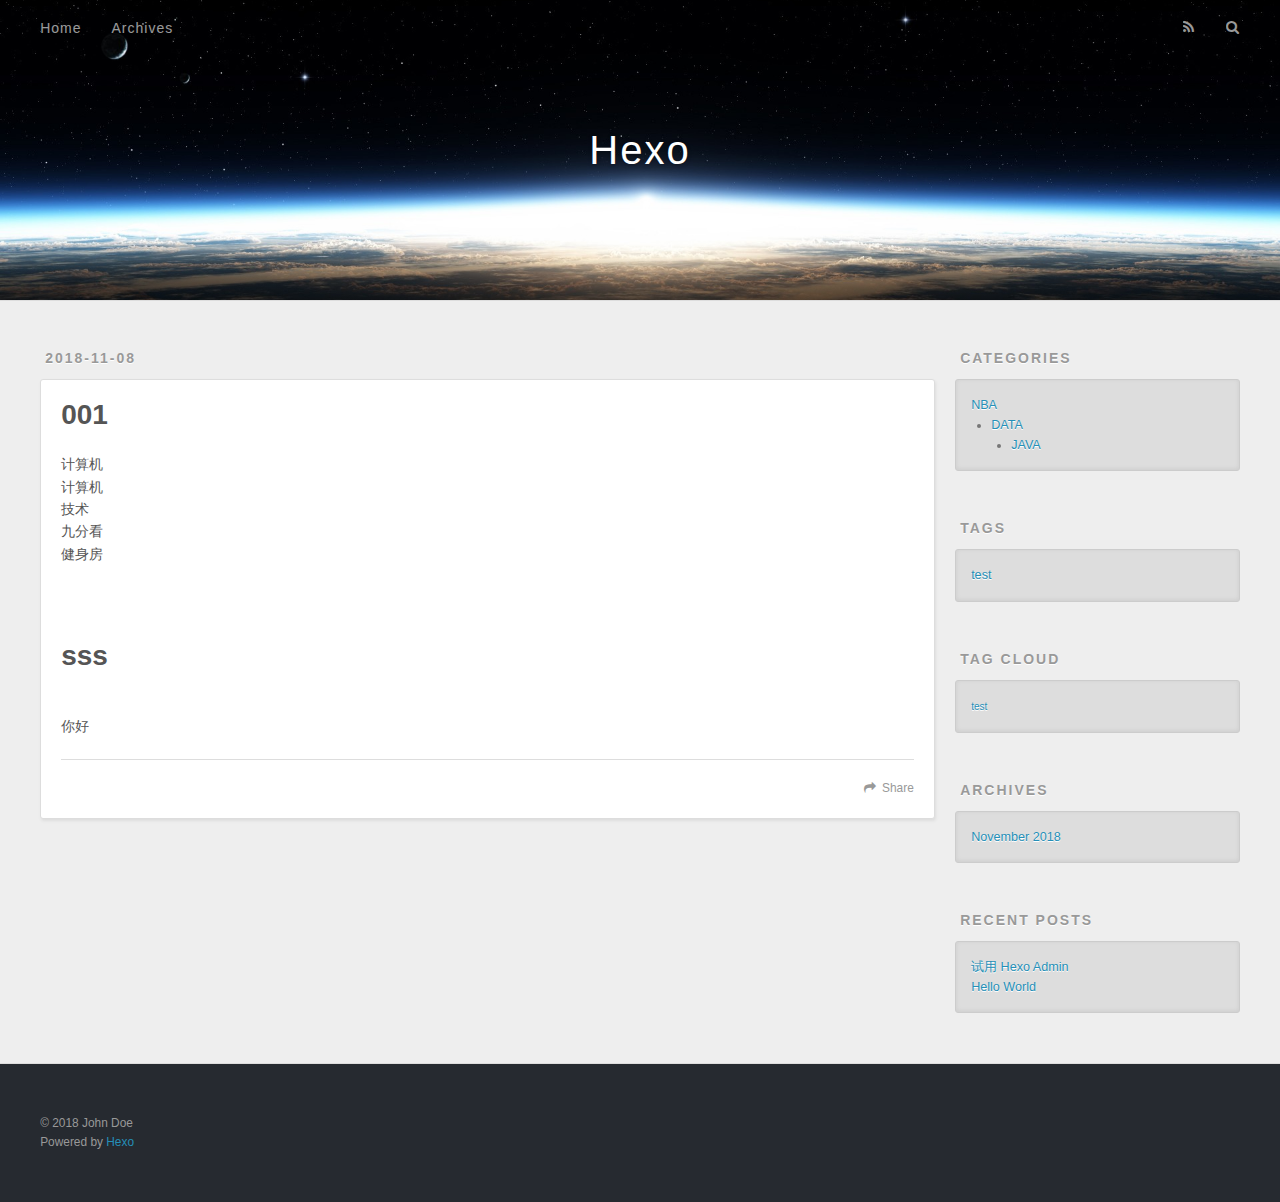
==== 001/index.html @ 460be53c "Site updated: 2018-12-07 16:03:48" ====
<!DOCTYPE html>
<html>
<head><meta name="generator" content="Hexo 3.8.0">
  <meta charset="utf-8">
  

  
  <title>001 | Hexo</title>
  <meta name="viewport" content="width=device-width, initial-scale=1, maximum-scale=1">
  <meta name="description" content="计算机计算机技术九分看健身房  sss     你好">
<meta property="og:type" content="website">
<meta property="og:title" content="001">
<meta property="og:url" content="http://yoursite.com/001/index.html">
<meta property="og:site_name" content="Hexo">
<meta property="og:description" content="计算机计算机技术九分看健身房  sss     你好">
<meta property="og:locale" content="default">
<meta property="og:updated_time" content="2018-11-08T02:24:47.425Z">
<meta name="twitter:card" content="summary">
<meta name="twitter:title" content="001">
<meta name="twitter:description" content="计算机计算机技术九分看健身房  sss     你好">
  
    <link rel="alternate" href="/atom.xml" title="Hexo" type="application/atom+xml">
  
  
    <link rel="icon" href="/favicon.png">
  
  
    <link href="//fonts.googleapis.com/css?family=Source+Code+Pro" rel="stylesheet" type="text/css">
  
  <link rel="stylesheet" href="/css/style.css">
</head>
</html>
<body>
  <div id="container">
    <div id="wrap">
      <header id="header">
  <div id="banner"></div>
  <div id="header-outer" class="outer">
    <div id="header-title" class="inner">
      <h1 id="logo-wrap">
        <a href="/" id="logo">Hexo</a>
      </h1>
      
    </div>
    <div id="header-inner" class="inner">
      <nav id="main-nav">
        <a id="main-nav-toggle" class="nav-icon"></a>
        
          <a class="main-nav-link" href="/">Home</a>
        
          <a class="main-nav-link" href="/archives">Archives</a>
        
      </nav>
      <nav id="sub-nav">
        
          <a id="nav-rss-link" class="nav-icon" href="/atom.xml" title="RSS Feed"></a>
        
        <a id="nav-search-btn" class="nav-icon" title="Search"></a>
      </nav>
      <div id="search-form-wrap">
        <form action="//google.com/search" method="get" accept-charset="UTF-8" class="search-form"><input type="search" name="q" class="search-form-input" placeholder="Search"><button type="submit" class="search-form-submit">&#xF002;</button><input type="hidden" name="sitesearch" value="http://yoursite.com"></form>
      </div>
    </div>
  </div>
</header>
      <div class="outer">
        <section id="main"><article id="page-" class="article article-type-page" itemscope="" itemprop="blogPost">
  <div class="article-meta">
    <a href="/001/index.html" class="article-date">
  <time datetime="2018-11-08T02:23:35.000Z" itemprop="datePublished">2018-11-08</time>
</a>
    
  </div>
  <div class="article-inner">
    
    
      <header class="article-header">
        
  
    <h1 class="article-title" itemprop="name">
      001
    </h1>
  

      </header>
    
    <div class="article-entry" itemprop="articleBody">
      
        <p>计算机<br>计算机<br>技术<br>九分看<br>健身房</p>
<p><br></p>
<h1>sss</h1>


<p><div><br>  你好</div></p>
<div>


</div>
      
    </div>
    <footer class="article-footer">
      <a data-url="http://yoursite.com/001/index.html" data-id="cjpdqbs270000uclh1e9sqh9b" class="article-share-link">Share</a>
      
      
    </footer>
  </div>
  
    
  
</article>

</section>
        
          <aside id="sidebar">
  
    
  <div class="widget-wrap">
    <h3 class="widget-title">Categories</h3>
    <div class="widget">
      <ul class="category-list"><li class="category-list-item"><a class="category-list-link" href="/categories/NBA/">NBA</a><ul class="category-list-child"><li class="category-list-item"><a class="category-list-link" href="/categories/NBA/DATA/">DATA</a><ul class="category-list-child"><li class="category-list-item"><a class="category-list-link" href="/categories/NBA/DATA/JAVA/">JAVA</a></li></ul></li></ul></li></ul>
    </div>
  </div>


  
    
  <div class="widget-wrap">
    <h3 class="widget-title">Tags</h3>
    <div class="widget">
      <ul class="tag-list"><li class="tag-list-item"><a class="tag-list-link" href="/tags/test/">test</a></li></ul>
    </div>
  </div>


  
    
  <div class="widget-wrap">
    <h3 class="widget-title">Tag Cloud</h3>
    <div class="widget tagcloud">
      <a href="/tags/test/" style="font-size: 10px;">test</a>
    </div>
  </div>

  
    
  <div class="widget-wrap">
    <h3 class="widget-title">Archives</h3>
    <div class="widget">
      <ul class="archive-list"><li class="archive-list-item"><a class="archive-list-link" href="/archives/2018/11/">November 2018</a></li></ul>
    </div>
  </div>


  
    
  <div class="widget-wrap">
    <h3 class="widget-title">Recent Posts</h3>
    <div class="widget">
      <ul>
        
          <li>
            <a href="/2018/11/08/Untitled/">试用 Hexo Admin </a>
          </li>
        
          <li>
            <a href="/2018/11/08/hello-world/">Hello World</a>
          </li>
        
      </ul>
    </div>
  </div>

  
</aside>
        
      </div>
      <footer id="footer">
  
  <div class="outer">
    <div id="footer-info" class="inner">
      &copy; 2018 John Doe<br>
      Powered by <a href="http://hexo.io/" target="_blank">Hexo</a>
    </div>
  </div>
</footer>
    </div>
    <nav id="mobile-nav">
  
    <a href="/" class="mobile-nav-link">Home</a>
  
    <a href="/archives" class="mobile-nav-link">Archives</a>
  
</nav>
    

<script src="//ajax.googleapis.com/ajax/libs/jquery/2.0.3/jquery.min.js"></script>


  <link rel="stylesheet" href="/fancybox/jquery.fancybox.css">
  <script src="/fancybox/jquery.fancybox.pack.js"></script>


<script src="/js/script.js"></script>



  </div>
</body>
</html>
---- css/style.css ----
body {
  width: 100%;
}
body:before,
body:after {
  content: "";
  display: table;
}
body:after {
  clear: both;
}
html,
body,
div,
span,
applet,
object,
iframe,
h1,
h2,
h3,
h4,
h5,
h6,
p,
blockquote,
pre,
a,
abbr,
acronym,
address,
big,
cite,
code,
del,
dfn,
em,
img,
ins,
kbd,
q,
s,
samp,
small,
strike,
strong,
sub,
sup,
tt,
var,
dl,
dt,
dd,
ol,
ul,
li,
fieldset,
form,
label,
legend,
table,
caption,
tbody,
tfoot,
thead,
tr,
th,
td {
  margin: 0;
  padding: 0;
  border: 0;
  outline: 0;
  font-weight: inherit;
  font-style: inherit;
  font-family: inherit;
  font-size: 100%;
  vertical-align: baseline;
}
body {
  line-height: 1;
  color: #000;
  background: #fff;
}
ol,
ul {
  list-style: none;
}
table {
  border-collapse: separate;
  border-spacing: 0;
  vertical-align: middle;
}
caption,
th,
td {
  text-align: left;
  font-weight: normal;
  vertical-align: middle;
}
a img {
  border: none;
}
input,
button {
  margin: 0;
  padding: 0;
}
input::-moz-focus-inner,
button::-moz-focus-inner {
  border: 0;
  padding: 0;
}
@font-face {
  font-family: FontAwesome;
  font-style: normal;
  font-weight: normal;
  src: url("fonts/fontawesome-webfont.eot?v=#4.0.3");
  src: url("fonts/fontawesome-webfont.eot?#iefix&v=#4.0.3") format("embedded-opentype"), url("fonts/fontawesome-webfont.woff?v=#4.0.3") format("woff"), url("fonts/fontawesome-webfont.ttf?v=#4.0.3") format("truetype"), url("fonts/fontawesome-webfont.svg#fontawesomeregular?v=#4.0.3") format("svg");
}
html,
body,
#container {
  height: 100%;
}
body {
  background: #eee;
  font: 14px -apple-system, BlinkMacSystemFont, "Segoe UI", "Roboto", "Oxygen", "Ubuntu", "Cantarell", "Fira Sans", "Droid Sans", "Helvetica Neue", sans-serif;
  -webkit-text-size-adjust: 100%;
}
.outer {
  max-width: 1220px;
  margin: 0 auto;
  padding: 0 20px;
}
.outer:before,
.outer:after {
  content: "";
  display: table;
}
.outer:after {
  clear: both;
}
.inner {
  display: inline;
  float: left;
  width: 98.33333333333333%;
  margin: 0 0.833333333333333%;
}
.left,
.alignleft {
  float: left;
}
.right,
.alignright {
  float: right;
}
.clear {
  clear: both;
}
#container {
  position: relative;
}
.mobile-nav-on {
  overflow: hidden;
}
#wrap {
  height: 100%;
  width: 100%;
  position: absolute;
  top: 0;
  left: 0;
  -webkit-transition: 0.2s ease-out;
  -moz-transition: 0.2s ease-out;
  -ms-transition: 0.2s ease-out;
  transition: 0.2s ease-out;
  z-index: 1;
  background: #eee;
}
.mobile-nav-on #wrap {
  left: 280px;
}
@media screen and (min-width: 768px) {
  #main {
    display: inline;
    float: left;
    width: 73.33333333333333%;
    margin: 0 0.833333333333333%;
  }
}
.article-date,
.article-category-link,
.archive-year,
.widget-title {
  text-decoration: none;
  text-transform: uppercase;
  letter-spacing: 2px;
  color: #999;
  margin-bottom: 1em;
  margin-left: 5px;
  line-height: 1em;
  text-shadow: 0 1px #fff;
  font-weight: bold;
}
.article-inner,
.archive-article-inner {
  background: #fff;
  -webkit-box-shadow: 1px 2px 3px #ddd;
  box-shadow: 1px 2px 3px #ddd;
  border: 1px solid #ddd;
  border-radius: 3px;
}
.article-entry h1,
.widget h1 {
  font-size: 2em;
}
.article-entry h2,
.widget h2 {
  font-size: 1.5em;
}
.article-entry h3,
.widget h3 {
  font-size: 1.3em;
}
.article-entry h4,
.widget h4 {
  font-size: 1.2em;
}
.article-entry h5,
.widget h5 {
  font-size: 1em;
}
.article-entry h6,
.widget h6 {
  font-size: 1em;
  color: #999;
}
.article-entry hr,
.widget hr {
  border: 1px dashed #ddd;
}
.article-entry strong,
.widget strong {
  font-weight: bold;
}
.article-entry em,
.widget em,
.article-entry cite,
.widget cite {
  font-style: italic;
}
.article-entry sup,
.widget sup,
.article-entry sub,
.widget sub {
  font-size: 0.75em;
  line-height: 0;
  position: relative;
  vertical-align: baseline;
}
.article-entry sup,
.widget sup {
  top: -0.5em;
}
.article-entry sub,
.widget sub {
  bottom: -0.2em;
}
.article-entry small,
.widget small {
  font-size: 0.85em;
}
.article-entry acronym,
.widget acronym,
.article-entry abbr,
.widget abbr {
  border-bottom: 1px dotted;
}
.article-entry ul,
.widget ul,
.article-entry ol,
.widget ol,
.article-entry dl,
.widget dl {
  margin: 0 20px;
  line-height: 1.6em;
}
.article-entry ul ul,
.widget ul ul,
.article-entry ol ul,
.widget ol ul,
.article-entry ul ol,
.widget ul ol,
.article-entry ol ol,
.widget ol ol {
  margin-top: 0;
  margin-bottom: 0;
}
.article-entry ul,
.widget ul {
  list-style: disc;
}
.article-entry ol,
.widget ol {
  list-style: decimal;
}
.article-entry dt,
.widget dt {
  font-weight: bold;
}
#header {
  height: 300px;
  position: relative;
  border-bottom: 1px solid #ddd;
}
#header:before,
#header:after {
  content: "";
  position: absolute;
  left: 0;
  right: 0;
  height: 40px;
}
#header:before {
  top: 0;
  background: -webkit-linear-gradient(rgba(0,0,0,0.2), transparent);
  background: -moz-linear-gradient(rgba(0,0,0,0.2), transparent);
  background: -ms-linear-gradient(rgba(0,0,0,0.2), transparent);
  background: linear-gradient(rgba(0,0,0,0.2), transparent);
}
#header:after {
  bottom: 0;
  background: -webkit-linear-gradient(transparent, rgba(0,0,0,0.2));
  background: -moz-linear-gradient(transparent, rgba(0,0,0,0.2));
  background: -ms-linear-gradient(transparent, rgba(0,0,0,0.2));
  background: linear-gradient(transparent, rgba(0,0,0,0.2));
}
#header-outer {
  height: 100%;
  position: relative;
}
#header-inner {
  position: relative;
  overflow: hidden;
}
#banner {
  position: absolute;
  top: 0;
  left: 0;
  width: 100%;
  height: 100%;
  background: url("images/banner.jpg") center #000;
  -webkit-background-size: cover;
  -moz-background-size: cover;
  background-size: cover;
  z-index: -1;
}
#header-title {
  text-align: center;
  height: 40px;
  position: absolute;
  top: 50%;
  left: 0;
  margin-top: -20px;
}
#logo,
#subtitle {
  text-decoration: none;
  color: #fff;
  font-weight: 300;
  text-shadow: 0 1px 4px rgba(0,0,0,0.3);
}
#logo {
  font-size: 40px;
  line-height: 40px;
  letter-spacing: 2px;
}
#subtitle {
  font-size: 16px;
  line-height: 16px;
  letter-spacing: 1px;
}
#subtitle-wrap {
  margin-top: 16px;
}
#main-nav {
  float: left;
  margin-left: -15px;
}
.nav-icon,
.main-nav-link {
  float: left;
  color: #fff;
  opacity: 0.6;
  text-decoration: none;
  text-shadow: 0 1px rgba(0,0,0,0.2);
  -webkit-transition: opacity 0.2s;
  -moz-transition: opacity 0.2s;
  -ms-transition: opacity 0.2s;
  transition: opacity 0.2s;
  display: block;
  padding: 20px 15px;
}
.nav-icon:hover,
.main-nav-link:hover {
  opacity: 1;
}
.nav-icon {
  font-family: FontAwesome;
  text-align: center;
  font-size: 14px;
  width: 14px;
  height: 14px;
  padding: 20px 15px;
  position: relative;
  cursor: pointer;
}
.main-nav-link {
  font-weight: 300;
  letter-spacing: 1px;
}
@media screen and (max-width: 479px) {
  .main-nav-link {
    display: none;
  }
}
#main-nav-toggle {
  display: none;
}
#main-nav-toggle:before {
  content: "\f0c9";
}
@media screen and (max-width: 479px) {
  #main-nav-toggle {
    display: block;
  }
}
#sub-nav {
  float: right;
  margin-right: -15px;
}
#nav-rss-link:before {
  content: "\f09e";
}
#nav-search-btn:before {
  content: "\f002";
}
#search-form-wrap {
  position: absolute;
  top: 15px;
  width: 150px;
  height: 30px;
  right: -150px;
  opacity: 0;
  -webkit-transition: 0.2s ease-out;
  -moz-transition: 0.2s ease-out;
  -ms-transition: 0.2s ease-out;
  transition: 0.2s ease-out;
}
#search-form-wrap.on {
  opacity: 1;
  right: 0;
}
@media screen and (max-width: 479px) {
  #search-form-wrap {
    width: 100%;
    right: -100%;
  }
}
.search-form {
  position: absolute;
  top: 0;
  left: 0;
  right: 0;
  background: #fff;
  padding: 5px 15px;
  border-radius: 15px;
  -webkit-box-shadow: 0 0 10px rgba(0,0,0,0.3);
  box-shadow: 0 0 10px rgba(0,0,0,0.3);
}
.search-form-input {
  border: none;
  background: none;
  color: #555;
  width: 100%;
  font: 13px -apple-system, BlinkMacSystemFont, "Segoe UI", "Roboto", "Oxygen", "Ubuntu", "Cantarell", "Fira Sans", "Droid Sans", "Helvetica Neue", sans-serif;
  outline: none;
}
.search-form-input::-webkit-search-results-decoration,
.search-form-input::-webkit-search-cancel-button {
  -webkit-appearance: none;
}
.search-form-submit {
  position: absolute;
  top: 50%;
  right: 10px;
  margin-top: -7px;
  font: 13px FontAwesome;
  border: none;
  background: none;
  color: #bbb;
  cursor: pointer;
}
.search-form-submit:hover,
.search-form-submit:focus {
  color: #777;
}
.article {
  margin: 50px 0;
}
.article-inner {
  overflow: hidden;
}
.article-meta:before,
.article-meta:after {
  content: "";
  display: table;
}
.article-meta:after {
  clear: both;
}
.article-date {
  float: left;
}
.article-category {
  float: left;
  line-height: 1em;
  color: #ccc;
  text-shadow: 0 1px #fff;
  margin-left: 8px;
}
.article-category:before {
  content: "\2022";
}
.article-category-link {
  margin: 0 12px 1em;
}
.article-header {
  padding: 20px 20px 0;
}
.article-title {
  text-decoration: none;
  font-size: 2em;
  font-weight: bold;
  color: #555;
  line-height: 1.1em;
  -webkit-transition: color 0.2s;
  -moz-transition: color 0.2s;
  -ms-transition: color 0.2s;
  transition: color 0.2s;
}
a.article-title:hover {
  color: #258fb8;
}
.article-entry {
  color: #555;
  padding: 0 20px;
}
.article-entry:before,
.article-entry:after {
  content: "";
  display: table;
}
.article-entry:after {
  clear: both;
}
.article-entry p,
.article-entry table {
  line-height: 1.6em;
  margin: 1.6em 0;
}
.article-entry h1,
.article-entry h2,
.article-entry h3,
.article-entry h4,
.article-entry h5,
.article-entry h6 {
  font-weight: bold;
}
.article-entry h1,
.article-entry h2,
.article-entry h3,
.article-entry h4,
.article-entry h5,
.article-entry h6 {
  line-height: 1.1em;
  margin: 1.1em 0;
}
.article-entry a {
  color: #258fb8;
  text-decoration: none;
}
.article-entry a:hover {
  text-decoration: underline;
}
.article-entry ul,
.article-entry ol,
.article-entry dl {
  margin-top: 1.6em;
  margin-bottom: 1.6em;
}
.article-entry img,
.article-entry video {
  max-width: 100%;
  height: auto;
  display: block;
  margin: auto;
}
.article-entry iframe {
  border: none;
}
.article-entry table {
  width: 100%;
  border-collapse: collapse;
  border-spacing: 0;
}
.article-entry th {
  font-weight: bold;
  border-bottom: 3px solid #ddd;
  padding-bottom: 0.5em;
}
.article-entry td {
  border-bottom: 1px solid #ddd;
  padding: 10px 0;
}
.article-entry blockquote {
  font-family: Georgia, "Times New Roman", serif;
  font-size: 1.4em;
  margin: 1.6em 20px;
  text-align: center;
}
.article-entry blockquote footer {
  font-size: 14px;
  margin: 1.6em 0;
  font-family: -apple-system, BlinkMacSystemFont, "Segoe UI", "Roboto", "Oxygen", "Ubuntu", "Cantarell", "Fira Sans", "Droid Sans", "Helvetica Neue", sans-serif;
}
.article-entry blockquote footer cite:before {
  content: "—";
  padding: 0 0.5em;
}
.article-entry .pullquote {
  text-align: left;
  width: 45%;
  margin: 0;
}
.article-entry .pullquote.left {
  margin-left: 0.5em;
  margin-right: 1em;
}
.article-entry .pullquote.right {
  margin-right: 0.5em;
  margin-left: 1em;
}
.article-entry .caption {
  color: #999;
  display: block;
  font-size: 0.9em;
  margin-top: 0.5em;
  position: relative;
  text-align: center;
}
.article-entry .video-container {
  position: relative;
  padding-top: 56.25%;
  height: 0;
  overflow: hidden;
}
.article-entry .video-container iframe,
.article-entry .video-container object,
.article-entry .video-container embed {
  position: absolute;
  top: 0;
  left: 0;
  width: 100%;
  height: 100%;
  margin-top: 0;
}
.article-more-link a {
  display: inline-block;
  line-height: 1em;
  padding: 6px 15px;
  border-radius: 15px;
  background: #eee;
  color: #999;
  text-shadow: 0 1px #fff;
  text-decoration: none;
}
.article-more-link a:hover {
  background: #258fb8;
  color: #fff;
  text-decoration: none;
  text-shadow: 0 1px #1e7293;
}
.article-footer {
  font-size: 0.85em;
  line-height: 1.6em;
  border-top: 1px solid #ddd;
  padding-top: 1.6em;
  margin: 0 20px 20px;
}
.article-footer:before,
.article-footer:after {
  content: "";
  display: table;
}
.article-footer:after {
  clear: both;
}
.article-footer a {
  color: #999;
  text-decoration: none;
}
.article-footer a:hover {
  color: #555;
}
.article-tag-list-item {
  float: left;
  margin-right: 10px;
}
.article-tag-list-link:before {
  content: "#";
}
.article-comment-link {
  float: right;
}
.article-comment-link:before {
  content: "\f075";
  font-family: FontAwesome;
  padding-right: 8px;
}
.article-share-link {
  cursor: pointer;
  float: right;
  margin-left: 20px;
}
.article-share-link:before {
  content: "\f064";
  font-family: FontAwesome;
  padding-right: 6px;
}
#article-nav {
  position: relative;
}
#article-nav:before,
#article-nav:after {
  content: "";
  display: table;
}
#article-nav:after {
  clear: both;
}
@media screen and (min-width: 768px) {
  #article-nav {
    margin: 50px 0;
  }
  #article-nav:before {
    width: 8px;
    height: 8px;
    position: absolute;
    top: 50%;
    left: 50%;
    margin-top: -4px;
    margin-left: -4px;
    content: "";
    border-radius: 50%;
    background: #ddd;
    -webkit-box-shadow: 0 1px 2px #fff;
    box-shadow: 0 1px 2px #fff;
  }
}
.article-nav-link-wrap {
  text-decoration: none;
  text-shadow: 0 1px #fff;
  color: #999;
  -webkit-box-sizing: border-box;
  -moz-box-sizing: border-box;
  box-sizing: border-box;
  margin-top: 50px;
  text-align: center;
  display: block;
}
.article-nav-link-wrap:hover {
  color: #555;
}
@media screen and (min-width: 768px) {
  .article-nav-link-wrap {
    width: 50%;
    margin-top: 0;
  }
}
@media screen and (min-width: 768px) {
  #article-nav-newer {
    float: left;
    text-align: right;
    padding-right: 20px;
  }
}
@media screen and (min-width: 768px) {
  #article-nav-older {
    float: right;
    text-align: left;
    padding-left: 20px;
  }
}
.article-nav-caption {
  text-transform: uppercase;
  letter-spacing: 2px;
  color: #ddd;
  line-height: 1em;
  font-weight: bold;
}
#article-nav-newer .article-nav-caption {
  margin-right: -2px;
}
.article-nav-title {
  font-size: 0.85em;
  line-height: 1.6em;
  margin-top: 0.5em;
}
.article-share-box {
  position: absolute;
  display: none;
  background: #fff;
  -webkit-box-shadow: 1px 2px 10px rgba(0,0,0,0.2);
  box-shadow: 1px 2px 10px rgba(0,0,0,0.2);
  border-radius: 3px;
  margin-left: -145px;
  overflow: hidden;
  z-index: 1;
}
.article-share-box.on {
  display: block;
}
.article-share-input {
  width: 100%;
  background: none;
  -webkit-box-sizing: border-box;
  -moz-box-sizing: border-box;
  box-sizing: border-box;
  font: 14px -apple-system, BlinkMacSystemFont, "Segoe UI", "Roboto", "Oxygen", "Ubuntu", "Cantarell", "Fira Sans", "Droid Sans", "Helvetica Neue", sans-serif;
  padding: 0 15px;
  color: #555;
  outline: none;
  border: 1px solid #ddd;
  border-radius: 3px 3px 0 0;
  height: 36px;
  line-height: 36px;
}
.article-share-links {
  background: #eee;
}
.article-share-links:before,
.article-share-links:after {
  content: "";
  display: table;
}
.article-share-links:after {
  clear: both;
}
.article-share-twitter,
.article-share-facebook,
.article-share-pinterest,
.article-share-google {
  width: 50px;
  height: 36px;
  display: block;
  float: left;
  position: relative;
  color: #999;
  text-shadow: 0 1px #fff;
}
.article-share-twitter:before,
.article-share-facebook:before,
.article-share-pinterest:before,
.article-share-google:before {
  font-size: 20px;
  font-family: FontAwesome;
  width: 20px;
  height: 20px;
  position: absolute;
  top: 50%;
  left: 50%;
  margin-top: -10px;
  margin-left: -10px;
  text-align: center;
}
.article-share-twitter:hover,
.article-share-facebook:hover,
.article-share-pinterest:hover,
.article-share-google:hover {
  color: #fff;
}
.article-share-twitter:before {
  content: "\f099";
}
.article-share-twitter:hover {
  background: #00aced;
  text-shadow: 0 1px #008abe;
}
.article-share-facebook:before {
  content: "\f09a";
}
.article-share-facebook:hover {
  background: #3b5998;
  text-shadow: 0 1px #2f477a;
}
.article-share-pinterest:before {
  content: "\f0d2";
}
.article-share-pinterest:hover {
  background: #cb2027;
  text-shadow: 0 1px #a21a1f;
}
.article-share-google:before {
  content: "\f0d5";
}
.article-share-google:hover {
  background: #dd4b39;
  text-shadow: 0 1px #be3221;
}
.article-gallery {
  background: #000;
  position: relative;
}
.article-gallery-photos {
  position: relative;
  overflow: hidden;
}
.article-gallery-img {
  display: none;
  max-width: 100%;
}
.article-gallery-img:first-child {
  display: block;
}
.article-gallery-img.loaded {
  position: absolute;
  display: block;
}
.article-gallery-img img {
  display: block;
  max-width: 100%;
  margin: 0 auto;
}
#comments {
  background: #fff;
  -webkit-box-shadow: 1px 2px 3px #ddd;
  box-shadow: 1px 2px 3px #ddd;
  padding: 20px;
  border: 1px solid #ddd;
  border-radius: 3px;
  margin: 50px 0;
}
#comments a {
  color: #258fb8;
}
.archives-wrap {
  margin: 50px 0;
}
.archives:before,
.archives:after {
  content: "";
  display: table;
}
.archives:after {
  clear: both;
}
.archive-year-wrap {
  margin-bottom: 1em;
}
.archives {
  -webkit-column-gap: 10px;
  -moz-column-gap: 10px;
  column-gap: 10px;
}
@media screen and (min-width: 480px) and (max-width: 767px) {
  .archives {
    -webkit-column-count: 2;
    -moz-column-count: 2;
    column-count: 2;
  }
}
@media screen and (min-width: 768px) {
  .archives {
    -webkit-column-count: 3;
    -moz-column-count: 3;
    column-count: 3;
  }
}
.archive-article {
  -webkit-column-break-inside: avoid;
  page-break-inside: avoid;
  overflow: hidden;
  break-inside: avoid-column;
}
.archive-article-inner {
  padding: 10px;
  margin-bottom: 15px;
}
.archive-article-title {
  text-decoration: none;
  font-weight: bold;
  color: #555;
  -webkit-transition: color 0.2s;
  -moz-transition: color 0.2s;
  -ms-transition: color 0.2s;
  transition: color 0.2s;
  line-height: 1.6em;
}
.archive-article-title:hover {
  color: #258fb8;
}
.archive-article-footer {
  margin-top: 1em;
}
.archive-article-date {
  color: #999;
  text-decoration: none;
  font-size: 0.85em;
  line-height: 1em;
  margin-bottom: 0.5em;
  display: block;
}
#page-nav {
  margin: 50px auto;
  background: #fff;
  -webkit-box-shadow: 1px 2px 3px #ddd;
  box-shadow: 1px 2px 3px #ddd;
  border: 1px solid #ddd;
  border-radius: 3px;
  text-align: center;
  color: #999;
  overflow: hidden;
}
#page-nav:before,
#page-nav:after {
  content: "";
  display: table;
}
#page-nav:after {
  clear: both;
}
#page-nav a,
#page-nav span {
  padding: 10px 20px;
  line-height: 1;
  height: 2ex;
}
#page-nav a {
  color: #999;
  text-decoration: none;
}
#page-nav a:hover {
  background: #999;
  color: #fff;
}
#page-nav .prev {
  float: left;
}
#page-nav .next {
  float: right;
}
#page-nav .page-number {
  display: inline-block;
}
@media screen and (max-width: 479px) {
  #page-nav .page-number {
    display: none;
  }
}
#page-nav .current {
  color: #555;
  font-weight: bold;
}
#page-nav .space {
  color: #ddd;
}
#footer {
  background: #262a30;
  padding: 50px 0;
  border-top: 1px solid #ddd;
  color: #999;
}
#footer a {
  color: #258fb8;
  text-decoration: none;
}
#footer a:hover {
  text-decoration: underline;
}
#footer-info {
  line-height: 1.6em;
  font-size: 0.85em;
}
.article-entry pre,
.article-entry .highlight {
  background: #2d2d2d;
  margin: 0 -20px;
  padding: 15px 20px;
  border-style: solid;
  border-color: #ddd;
  border-width: 1px 0;
  overflow: auto;
  color: #ccc;
  line-height: 22.400000000000002px;
}
.article-entry .highlight .gutter pre,
.article-entry .gist .gist-file .gist-data .line-numbers {
  color: #666;
  font-size: 0.85em;
}
.article-entry pre,
.article-entry code {
  font-family: "Source Code Pro", Consolas, Monaco, Menlo, Consolas, monospace;
}
.article-entry code {
  background: #eee;
  text-shadow: 0 1px #fff;
  padding: 0 0.3em;
}
.article-entry pre code {
  background: none;
  text-shadow: none;
  padding: 0;
}
.article-entry .highlight pre {
  border: none;
  margin: 0;
  padding: 0;
}
.article-entry .highlight table {
  margin: 0;
  width: auto;
}
.article-entry .highlight td {
  border: none;
  padding: 0;
}
.article-entry .highlight figcaption {
  font-size: 0.85em;
  color: #999;
  line-height: 1em;
  margin-bottom: 1em;
}
.article-entry .highlight figcaption:before,
.article-entry .highlight figcaption:after {
  content: "";
  display: table;
}
.article-entry .highlight figcaption:after {
  clear: both;
}
.article-entry .highlight figcaption a {
  float: right;
}
.article-entry .highlight .gutter pre {
  text-align: right;
  padding-right: 20px;
}
.article-entry .highlight .line {
  height: 22.400000000000002px;
}
.article-entry .highlight .line.marked {
  background: #515151;
}
.article-entry .gist {
  margin: 0 -20px;
  border-style: solid;
  border-color: #ddd;
  border-width: 1px 0;
  background: #2d2d2d;
  padding: 15px 20px 15px 0;
}
.article-entry .gist .gist-file {
  border: none;
  font-family: "Source Code Pro", Consolas, Monaco, Menlo, Consolas, monospace;
  margin: 0;
}
.article-entry .gist .gist-file .gist-data {
  background: none;
  border: none;
}
.article-entry .gist .gist-file .gist-data .line-numbers {
  background: none;
  border: none;
  padding: 0 20px 0 0;
}
.article-entry .gist .gist-file .gist-data .line-data {
  padding: 0 !important;
}
.article-entry .gist .gist-file .highlight {
  margin: 0;
  padding: 0;
  border: none;
}
.article-entry .gist .gist-file .gist-meta {
  background: #2d2d2d;
  color: #999;
  font: 0.85em -apple-system, BlinkMacSystemFont, "Segoe UI", "Roboto", "Oxygen", "Ubuntu", "Cantarell", "Fira Sans", "Droid Sans", "Helvetica Neue", sans-serif;
  text-shadow: 0 0;
  padding: 0;
  margin-top: 1em;
  margin-left: 20px;
}
.article-entry .gist .gist-file .gist-meta a {
  color: #258fb8;
  font-weight: normal;
}
.article-entry .gist .gist-file .gist-meta a:hover {
  text-decoration: underline;
}
pre .comment,
pre .title {
  color: #999;
}
pre .variable,
pre .attribute,
pre .tag,
pre .regexp,
pre .ruby .constant,
pre .xml .tag .title,
pre .xml .pi,
pre .xml .doctype,
pre .html .doctype,
pre .css .id,
pre .css .class,
pre .css .pseudo {
  color: #f2777a;
}
pre .number,
pre .preprocessor,
pre .built_in,
pre .literal,
pre .params,
pre .constant {
  color: #f99157;
}
pre .class,
pre .ruby .class .title,
pre .css .rules .attribute {
  color: #9c9;
}
pre .string,
pre .value,
pre .inheritance,
pre .header,
pre .ruby .symbol,
pre .xml .cdata {
  color: #9c9;
}
pre .css .hexcolor {
  color: #6cc;
}
pre .function,
pre .python .decorator,
pre .python .title,
pre .ruby .function .title,
pre .ruby .title .keyword,
pre .perl .sub,
pre .javascript .title,
pre .coffeescript .title {
  color: #69c;
}
pre .keyword,
pre .javascript .function {
  color: #c9c;
}
@media screen and (max-width: 479px) {
  #mobile-nav {
    position: absolute;
    top: 0;
    left: 0;
    width: 280px;
    height: 100%;
    background: #191919;
    border-right: 1px solid #fff;
  }
}
@media screen and (max-width: 479px) {
  .mobile-nav-link {
    display: block;
    color: #999;
    text-decoration: none;
    padding: 15px 20px;
    font-weight: bold;
  }
  .mobile-nav-link:hover {
    color: #fff;
  }
}
@media screen and (min-width: 768px) {
  #sidebar {
    display: inline;
    float: left;
    width: 23.333333333333332%;
    margin: 0 0.833333333333333%;
  }
}
.widget-wrap {
  margin: 50px 0;
}
.widget {
  color: #777;
  text-shadow: 0 1px #fff;
  background: #ddd;
  -webkit-box-shadow: 0 -1px 4px #ccc inset;
  box-shadow: 0 -1px 4px #ccc inset;
  border: 1px solid #ccc;
  padding: 15px;
  border-radius: 3px;
}
.widget a {
  color: #258fb8;
  text-decoration: none;
}
.widget a:hover {
  text-decoration: underline;
}
.widget ul ul,
.widget ol ul,
.widget dl ul,
.widget ul ol,
.widget ol ol,
.widget dl ol,
.widget ul dl,
.widget ol dl,
.widget dl dl {
  margin-left: 15px;
  list-style: disc;
}
.widget {
  line-height: 1.6em;
  word-wrap: break-word;
  font-size: 0.9em;
}
.widget ul,
.widget ol {
  list-style: none;
  margin: 0;
}
.widget ul ul,
.widget ol ul,
.widget ul ol,
.widget ol ol {
  margin: 0 20px;
}
.widget ul ul,
.widget ol ul {
  list-style: disc;
}
.widget ul ol,
.widget ol ol {
  list-style: decimal;
}
.category-list-count,
.tag-list-count,
.archive-list-count {
  padding-left: 5px;
  color: #999;
  font-size: 0.85em;
}
.category-list-count:before,
.tag-list-count:before,
.archive-list-count:before {
  content: "(";
}
.category-list-count:after,
.tag-list-count:after,
.archive-list-count:after {
  content: ")";
}
.tagcloud a {
  margin-right: 5px;
  display: inline-block;
}
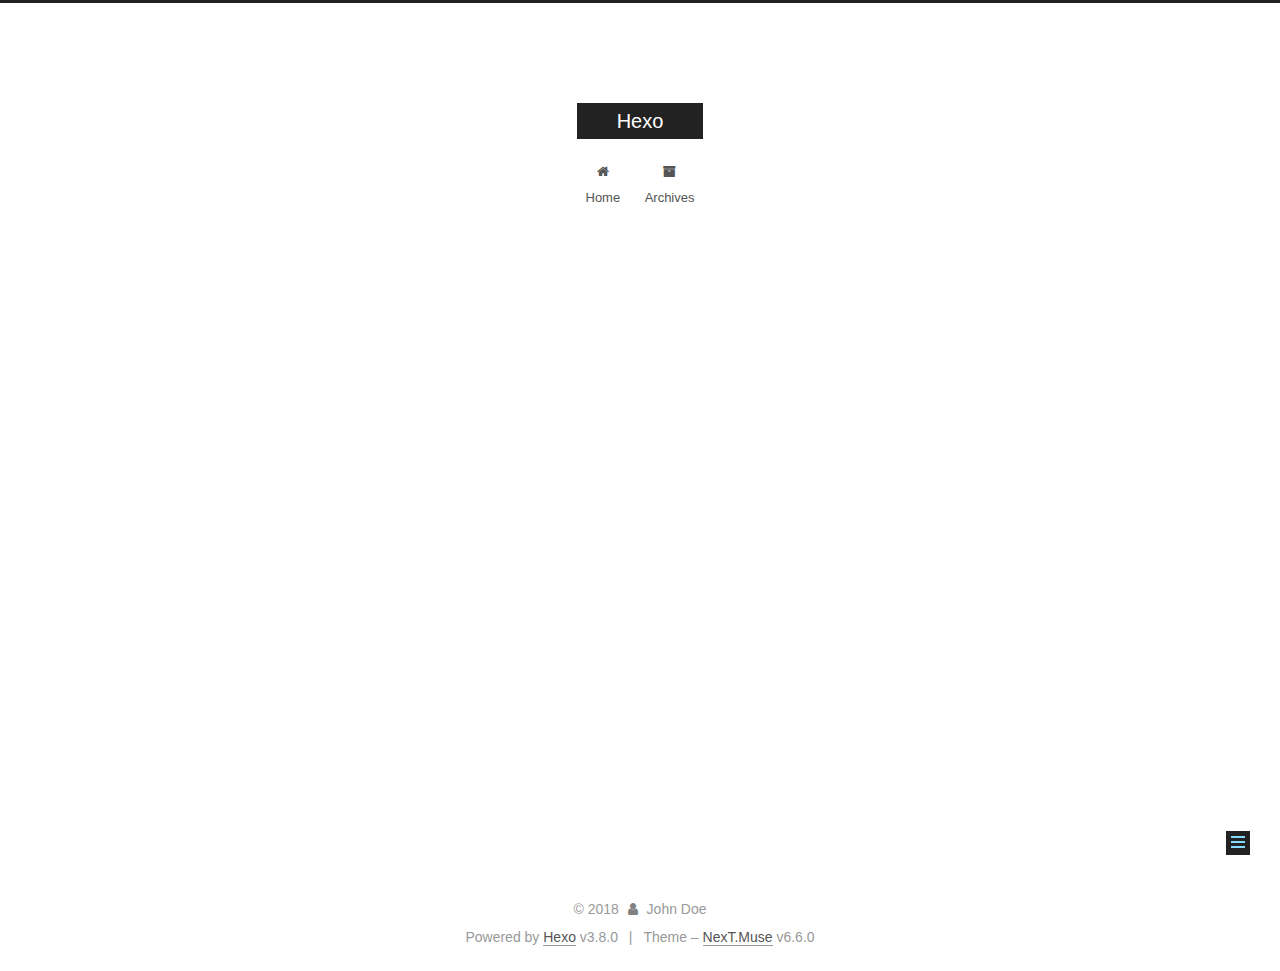
==== commit f20bb9fc: "Site updated: 2018-12-10 08:49:13" ====
--- a/001/index.html
+++ b/001/index.html
@@ -1,12 +1,113 @@
 <!DOCTYPE html>
-<html>
+
+
+
+
+
+
+
+
+
+
+
+
+  
+
+
+<html class="theme-next muse use-motion" lang="">
 <head><meta name="generator" content="Hexo 3.8.0">
-  <meta charset="utf-8">
-  
-
-  
-  <title>001 | Hexo</title>
-  <meta name="viewport" content="width=device-width, initial-scale=1, maximum-scale=1">
+  <meta charset="UTF-8">
+<meta http-equiv="X-UA-Compatible" content="IE=edge">
+<meta name="viewport" content="width=device-width, initial-scale=1, maximum-scale=2">
+<meta name="theme-color" content="#222">
+
+
+
+
+
+
+
+
+
+
+
+
+<meta http-equiv="Cache-Control" content="no-transform">
+<meta http-equiv="Cache-Control" content="no-siteapp">
+
+
+
+
+
+
+
+
+
+
+
+
+
+
+
+
+
+
+
+
+
+
+<link href="/lib/font-awesome/css/font-awesome.min.css?v=4.6.2" rel="stylesheet" type="text/css">
+
+<link href="/css/main.css?v=6.6.0" rel="stylesheet" type="text/css">
+
+
+  <link rel="apple-touch-icon" sizes="180x180" href="/images/apple-touch-icon-next.png?v=6.6.0">
+
+
+  <link rel="icon" type="image/png" sizes="32x32" href="/images/favicon-32x32-next.png?v=6.6.0">
+
+
+  <link rel="icon" type="image/png" sizes="16x16" href="/images/favicon-16x16-next.png?v=6.6.0">
+
+
+  <link rel="mask-icon" href="/images/logo.svg?v=6.6.0" color="#222">
+
+
+
+
+
+
+
+
+
+<script type="text/javascript" id="hexo.configurations">
+  var NexT = window.NexT || {};
+  var CONFIG = {
+    root: '/',
+    scheme: 'Muse',
+    version: '6.6.0',
+    sidebar: {"position":"left","display":"post","offset":12,"b2t":false,"scrollpercent":false,"onmobile":false},
+    fancybox: false,
+    fastclick: false,
+    lazyload: false,
+    tabs: true,
+    motion: {"enable":true,"async":false,"transition":{"post_block":"fadeIn","post_header":"slideDownIn","post_body":"slideDownIn","coll_header":"slideLeftIn","sidebar":"slideUpIn"}},
+    algolia: {
+      applicationID: '',
+      apiKey: '',
+      indexName: '',
+      hits: {"per_page":10},
+      labels: {"input_placeholder":"Search for Posts","hits_empty":"We didn't find any results for the search: ${query}","hits_stats":"${hits} results found in ${time} ms"}
+    }
+  };
+</script>
+
+
+  
+
+
+
+
   <meta name="description" content="计算机计算机技术九分看健身房  sss     你好">
 <meta property="og:type" content="website">
 <meta property="og:title" content="001">
@@ -18,192 +119,546 @@
 <meta name="twitter:card" content="summary">
 <meta name="twitter:title" content="001">
 <meta name="twitter:description" content="计算机计算机技术九分看健身房  sss     你好">
-  
-    <link rel="alternate" href="/atom.xml" title="Hexo" type="application/atom+xml">
-  
-  
-    <link rel="icon" href="/favicon.png">
-  
-  
-    <link href="//fonts.googleapis.com/css?family=Source+Code+Pro" rel="stylesheet" type="text/css">
-  
-  <link rel="stylesheet" href="/css/style.css">
+
+
+
+
+
+
+  <link rel="canonical" href="http://yoursite.com/001/">
+
+
+
+<script type="text/javascript" id="page.configurations">
+  CONFIG.page = {
+    sidebar: "",
+  };
+</script>
+
+  <title>001 | Hexo</title>
+  
+
+
+
+
+
+
+
+
+
+
+
+  <noscript>
+  <style type="text/css">
+    .use-motion .motion-element,
+    .use-motion .brand,
+    .use-motion .menu-item,
+    .sidebar-inner,
+    .use-motion .post-block,
+    .use-motion .pagination,
+    .use-motion .comments,
+    .use-motion .post-header,
+    .use-motion .post-body,
+    .use-motion .collection-title { opacity: initial; }
+
+    .use-motion .logo,
+    .use-motion .site-title,
+    .use-motion .site-subtitle {
+      opacity: initial;
+      top: initial;
+    }
+
+    .use-motion {
+      .logo-line-before i { left: initial; }
+      .logo-line-after i { right: initial; }
+    }
+  </style>
+</noscript>
+
 </head>
-</html>
-<body>
-  <div id="container">
-    <div id="wrap">
-      <header id="header">
-  <div id="banner"></div>
-  <div id="header-outer" class="outer">
-    <div id="header-title" class="inner">
-      <h1 id="logo-wrap">
-        <a href="/" id="logo">Hexo</a>
-      </h1>
-      
+
+<body itemscope="" itemtype="http://schema.org/WebPage" lang="default">
+
+  
+  
+    
+  
+
+  <div class="container sidebar-position-left page-post-detail">
+    <div class="headband"></div>
+
+    <header id="header" class="header" itemscope="" itemtype="http://schema.org/WPHeader">
+      <div class="header-inner"><div class="site-brand-wrapper">
+  <div class="site-meta ">
+    
+
+    <div class="custom-logo-site-title">
+      <a href="/" class="brand" rel="start">
+        <span class="logo-line-before"><i></i></span>
+        <span class="site-title">Hexo</span>
+        <span class="logo-line-after"><i></i></span>
+      </a>
     </div>
-    <div id="header-inner" class="inner">
-      <nav id="main-nav">
-        <a id="main-nav-toggle" class="nav-icon"></a>
-        
-          <a class="main-nav-link" href="/">Home</a>
-        
-          <a class="main-nav-link" href="/archives">Archives</a>
-        
-      </nav>
-      <nav id="sub-nav">
-        
-          <a id="nav-rss-link" class="nav-icon" href="/atom.xml" title="RSS Feed"></a>
-        
-        <a id="nav-search-btn" class="nav-icon" title="Search"></a>
-      </nav>
-      <div id="search-form-wrap">
-        <form action="//google.com/search" method="get" accept-charset="UTF-8" class="search-form"><input type="search" name="q" class="search-form-input" placeholder="Search"><button type="submit" class="search-form-submit">&#xF002;</button><input type="hidden" name="sitesearch" value="http://yoursite.com"></form>
+    
+  </div>
+
+  <div class="site-nav-toggle">
+    <button aria-label="Toggle navigation bar">
+      <span class="btn-bar"></span>
+      <span class="btn-bar"></span>
+      <span class="btn-bar"></span>
+    </button>
+  </div>
+</div>
+
+
+
+<nav class="site-nav">
+  
+    <ul id="menu" class="menu">
+      
+        
+        
+        
+          
+          <li class="menu-item menu-item-home">
+
+    
+    
+    
+      
+    
+
+    
+
+    <a href="/" rel="section"><i class="menu-item-icon fa fa-fw fa-home"></i> <br>Home</a>
+
+  </li>
+        
+        
+        
+          
+          <li class="menu-item menu-item-archives">
+
+    
+    
+    
+      
+    
+
+    
+
+    <a href="/archives/" rel="section"><i class="menu-item-icon fa fa-fw fa-archive"></i> <br>Archives</a>
+
+  </li>
+
+      
+      
+    </ul>
+  
+
+  
+    
+
+    
+    
+      
+      
+    
+      
+      
+    
+    
+
+  
+
+
+  
+
+  
+</nav>
+
+
+
+  
+
+
+
+</div>
+    </header>
+
+    
+
+
+    <main id="main" class="main">
+      <div class="main-inner">
+        <div class="content-wrap">
+          
+          <div id="content" class="content">
+            
+
+  <div id="posts" class="posts-expand">
+    
+    
+    
+    <div class="post-block page">
+      <header class="post-header">
+
+<h1 class="post-title" itemprop="name headline">001</h1>
+
+<div class="post-meta">
+  
+  
+
+
+
+</div>
+
+</header>
+
+      
+      
+      
+      <div class="post-body">
+        
+        
+          <p>计算机<br>计算机<br>技术<br>九分看<br>健身房</p>
+<p><br></p>
+<h1>sss</h1>
+
+
+<p><div><br>  你好</div></p>
+<div>
+
+
+</div>
+        
       </div>
+      
+      
+      
+    </div>
+    
+
+
+
+    
+    
+    
+  </div>
+
+
+          </div>
+          
+
+  
+
+
+
+        </div>
+        
+          
+  
+  <div class="sidebar-toggle">
+    <div class="sidebar-toggle-line-wrap">
+      <span class="sidebar-toggle-line sidebar-toggle-line-first"></span>
+      <span class="sidebar-toggle-line sidebar-toggle-line-middle"></span>
+      <span class="sidebar-toggle-line sidebar-toggle-line-last"></span>
     </div>
   </div>
-</header>
-      <div class="outer">
-        <section id="main"><article id="page-" class="article article-type-page" itemscope="" itemprop="blogPost">
-  <div class="article-meta">
-    <a href="/001/index.html" class="article-date">
-  <time datetime="2018-11-08T02:23:35.000Z" itemprop="datePublished">2018-11-08</time>
-</a>
+
+  <aside id="sidebar" class="sidebar">
+    
+    <div class="sidebar-inner">
+
+      
+
+      
+        <ul class="sidebar-nav motion-element">
+          <li class="sidebar-nav-toc sidebar-nav-active" data-target="post-toc-wrap">
+            Table of Contents
+          </li>
+          <li class="sidebar-nav-overview" data-target="site-overview-wrap">
+            Overview
+          </li>
+        </ul>
+      
+
+      <section class="site-overview-wrap sidebar-panel">
+        <div class="site-overview">
+          <div class="site-author motion-element" itemprop="author" itemscope="" itemtype="http://schema.org/Person">
+            
+              <p class="site-author-name" itemprop="name">John Doe</p>
+              <p class="site-description motion-element" itemprop="description"></p>
+          </div>
+
+          
+            <nav class="site-state motion-element">
+              
+                <div class="site-state-item site-state-posts">
+                
+                  <a href="/archives/">
+                
+                    <span class="site-state-item-count">2</span>
+                    <span class="site-state-item-name">posts</span>
+                  </a>
+                </div>
+              
+
+              
+                
+                
+                <div class="site-state-item site-state-categories">
+                  
+                    
+                    
+                      
+                    
+                      
+                    
+                      
+                    
+                    <span class="site-state-item-count">3</span>
+                    <span class="site-state-item-name">categories</span>
+                  
+                </div>
+              
+
+              
+                
+                
+                <div class="site-state-item site-state-tags">
+                  
+                    
+                    
+                      
+                    
+                    <span class="site-state-item-count">1</span>
+                    <span class="site-state-item-name">tags</span>
+                  
+                </div>
+              
+            </nav>
+          
+
+          
+
+          
+
+          
+
+          
+          
+
+          
+            
+          
+          
+
+        </div>
+      </section>
+
+      
+      <!--noindex-->
+        <section class="post-toc-wrap motion-element sidebar-panel sidebar-panel-active">
+          <div class="post-toc">
+
+            
+              
+            
+
+            
+              <div class="post-toc-content"><ol class="nav"><li class="nav-item nav-level-1"><a class="nav-link" href="#undefined"><span class="nav-number">1.</span> <span class="nav-text">sss</span></a></li></ol></div>
+            
+
+          </div>
+        </section>
+      <!--/noindex-->
+      
+
+      
+
+    </div>
+  </aside>
+
+
+        
+      </div>
+    </main>
+
+    <footer id="footer" class="footer">
+      <div class="footer-inner">
+        <div class="copyright">&copy; <span itemprop="copyrightYear">2018</span>
+  <span class="with-love" id="animate">
+    <i class="fa fa-user"></i>
+  </span>
+  <span class="author" itemprop="copyrightHolder">John Doe</span>
+
+  
+
+  
+</div>
+
+
+  <div class="powered-by">Powered by <a href="https://hexo.io" class="theme-link" rel="noopener" target="_blank">Hexo</a> v3.8.0</div>
+
+
+
+  <span class="post-meta-divider">|</span>
+
+
+
+  <div class="theme-info">Theme – <a href="https://theme-next.org" class="theme-link" rel="noopener" target="_blank">NexT.Muse</a> v6.6.0</div>
+
+
+
+
+        
+
+
+
+
+
+
+
+
+        
+      </div>
+    </footer>
+
+    
+      <div class="back-to-top">
+        <i class="fa fa-arrow-up"></i>
+        
+      </div>
+    
+
+    
+	
+    
+
     
   </div>
-  <div class="article-inner">
-    
-    
-      <header class="article-header">
-        
-  
-    <h1 class="article-title" itemprop="name">
-      001
-    </h1>
-  
-
-      </header>
-    
-    <div class="article-entry" itemprop="articleBody">
-      
-        <p>计算机<br>计算机<br>技术<br>九分看<br>健身房</p>
-<p><br></p>
-<h1>sss</h1>
-
-
-<p><div><br>  你好</div></p>
-<div>
-
-
-</div>
-      
-    </div>
-    <footer class="article-footer">
-      <a data-url="http://yoursite.com/001/index.html" data-id="cjpdqbs270000uclh1e9sqh9b" class="article-share-link">Share</a>
-      
-      
-    </footer>
-  </div>
-  
-    
-  
-</article>
-
-</section>
-        
-          <aside id="sidebar">
-  
-    
-  <div class="widget-wrap">
-    <h3 class="widget-title">Categories</h3>
-    <div class="widget">
-      <ul class="category-list"><li class="category-list-item"><a class="category-list-link" href="/categories/NBA/">NBA</a><ul class="category-list-child"><li class="category-list-item"><a class="category-list-link" href="/categories/NBA/DATA/">DATA</a><ul class="category-list-child"><li class="category-list-item"><a class="category-list-link" href="/categories/NBA/DATA/JAVA/">JAVA</a></li></ul></li></ul></li></ul>
-    </div>
-  </div>
-
-
-  
-    
-  <div class="widget-wrap">
-    <h3 class="widget-title">Tags</h3>
-    <div class="widget">
-      <ul class="tag-list"><li class="tag-list-item"><a class="tag-list-link" href="/tags/test/">test</a></li></ul>
-    </div>
-  </div>
-
-
-  
-    
-  <div class="widget-wrap">
-    <h3 class="widget-title">Tag Cloud</h3>
-    <div class="widget tagcloud">
-      <a href="/tags/test/" style="font-size: 10px;">test</a>
-    </div>
-  </div>
-
-  
-    
-  <div class="widget-wrap">
-    <h3 class="widget-title">Archives</h3>
-    <div class="widget">
-      <ul class="archive-list"><li class="archive-list-item"><a class="archive-list-link" href="/archives/2018/11/">November 2018</a></li></ul>
-    </div>
-  </div>
-
-
-  
-    
-  <div class="widget-wrap">
-    <h3 class="widget-title">Recent Posts</h3>
-    <div class="widget">
-      <ul>
-        
-          <li>
-            <a href="/2018/11/08/Untitled/">试用 Hexo Admin </a>
-          </li>
-        
-          <li>
-            <a href="/2018/11/08/hello-world/">Hello World</a>
-          </li>
-        
-      </ul>
-    </div>
-  </div>
-
-  
-</aside>
-        
-      </div>
-      <footer id="footer">
-  
-  <div class="outer">
-    <div id="footer-info" class="inner">
-      &copy; 2018 John Doe<br>
-      Powered by <a href="http://hexo.io/" target="_blank">Hexo</a>
-    </div>
-  </div>
-</footer>
-    </div>
-    <nav id="mobile-nav">
-  
-    <a href="/" class="mobile-nav-link">Home</a>
-  
-    <a href="/archives" class="mobile-nav-link">Archives</a>
-  
-</nav>
-    
-
-<script src="//ajax.googleapis.com/ajax/libs/jquery/2.0.3/jquery.min.js"></script>
-
-
-  <link rel="stylesheet" href="/fancybox/jquery.fancybox.css">
-  <script src="/fancybox/jquery.fancybox.pack.js"></script>
-
-
-<script src="/js/script.js"></script>
-
-
-
-  </div>
+
+  
+
+<script type="text/javascript">
+  if (Object.prototype.toString.call(window.Promise) !== '[object Function]') {
+    window.Promise = null;
+  }
+</script>
+
+
+
+
+
+
+
+
+
+
+
+
+
+
+
+
+
+
+
+
+
+
+
+
+
+
+  
+  
+    <script type="text/javascript" src="/lib/jquery/index.js?v=2.1.3"></script>
+  
+
+  
+  
+    <script type="text/javascript" src="/lib/velocity/velocity.min.js?v=1.2.1"></script>
+  
+
+  
+  
+    <script type="text/javascript" src="/lib/velocity/velocity.ui.min.js?v=1.2.1"></script>
+  
+
+
+  
+
+
+  <script type="text/javascript" src="/js/src/utils.js?v=6.6.0"></script>
+
+  <script type="text/javascript" src="/js/src/motion.js?v=6.6.0"></script>
+
+
+
+  
+  
+
+  
+  <script type="text/javascript" src="/js/src/scrollspy.js?v=6.6.0"></script>
+<script type="text/javascript" src="/js/src/post-details.js?v=6.6.0"></script>
+
+
+
+  
+
+
+  <script type="text/javascript" src="/js/src/bootstrap.js?v=6.6.0"></script>
+
+
+
+  
+
+
+
+  
+
+
+
+
+
+
+
+
+
+
+  
+
+
+
+
+
+  
+
+  
+
+  
+
+  
+
+  
+
+  
+  
+
+  
+
+  
+
+  
+
+  
+
+  
+
+  
+
 </body>
-</html>+</html>
--- a/css/main.css
+++ b/css/main.css
@@ -0,0 +1,2623 @@
+/* normalize.css v3.0.2 | MIT License | git.io/normalize */
+html {
+  font-family: sans-serif; /* 1 */
+  -ms-text-size-adjust: 100%; /* 2 */
+  -webkit-text-size-adjust: 100%; /* 2 */
+}
+body {
+  margin: 0;
+}
+article,
+aside,
+details,
+figcaption,
+figure,
+footer,
+header,
+hgroup,
+main,
+menu,
+nav,
+section,
+summary {
+  display: block;
+}
+audio,
+canvas,
+progress,
+video {
+  display: inline-block; /* 1 */
+  vertical-align: baseline; /* 2 */
+}
+audio:not([controls]) {
+  display: none;
+  height: 0;
+}
+[hidden],
+template {
+  display: none;
+}
+a {
+  background-color: transparent;
+}
+a:active,
+a:hover {
+  outline: 0;
+}
+abbr[title] {
+  border-bottom: 1px dotted;
+}
+b,
+strong {
+  font-weight: bold;
+}
+dfn {
+  font-style: italic;
+}
+h1 {
+  font-size: 2em;
+  margin: 0.67em 0;
+}
+mark {
+  background: #ff0;
+  color: #000;
+}
+small {
+  font-size: 80%;
+}
+sub,
+sup {
+  font-size: 75%;
+  line-height: 0;
+  position: relative;
+  vertical-align: baseline;
+}
+sup {
+  top: -0.5em;
+}
+sub {
+  bottom: -0.25em;
+}
+img {
+  border: 0;
+}
+svg:not(:root) {
+  overflow: hidden;
+}
+figure {
+  margin: 1em 40px;
+}
+hr {
+  -moz-box-sizing: content-box;
+  box-sizing: content-box;
+  height: 0;
+}
+pre {
+  overflow: auto;
+}
+code,
+kbd,
+pre,
+samp {
+  font-family: monospace, monospace;
+  font-size: 1em;
+}
+button,
+input,
+optgroup,
+select,
+textarea {
+  color: inherit; /* 1 */
+  font: inherit; /* 2 */
+  margin: 0; /* 3 */
+}
+button {
+  overflow: visible;
+}
+button,
+select {
+  text-transform: none;
+}
+button,
+html input[type="button"],
+input[type="reset"],
+input[type="submit"] {
+  -webkit-appearance: button; /* 2 */
+  cursor: pointer; /* 3 */
+}
+button[disabled],
+html input[disabled] {
+  cursor: default;
+}
+button::-moz-focus-inner,
+input::-moz-focus-inner {
+  border: 0;
+  padding: 0;
+}
+input {
+  line-height: normal;
+}
+input[type="checkbox"],
+input[type="radio"] {
+  box-sizing: border-box; /* 1 */
+  padding: 0; /* 2 */
+}
+input[type="number"]::-webkit-inner-spin-button,
+input[type="number"]::-webkit-outer-spin-button {
+  height: auto;
+}
+input[type="search"] {
+  -webkit-appearance: textfield; /* 1 */
+  -moz-box-sizing: content-box;
+  -webkit-box-sizing: content-box; /* 2 */
+  box-sizing: content-box;
+}
+input[type="search"]::-webkit-search-cancel-button,
+input[type="search"]::-webkit-search-decoration {
+  -webkit-appearance: none;
+}
+fieldset {
+  border: 1px solid #c0c0c0;
+  margin: 0 2px;
+  padding: 0.35em 0.625em 0.75em;
+}
+legend {
+  border: 0; /* 1 */
+  padding: 0; /* 2 */
+}
+textarea {
+  overflow: auto;
+}
+optgroup {
+  font-weight: bold;
+}
+table {
+  border-collapse: collapse;
+  border-spacing: 0;
+}
+td,
+th {
+  padding: 0;
+}
+::selection {
+  background: #262a30;
+  color: #fff;
+}
+body {
+  position: relative;
+  font-family: 'Lato', "PingFang SC", "Microsoft YaHei", sans-serif;
+  font-size: 14px;
+  line-height: 2;
+  color: #555;
+  background: #fff;
+}
+@media (max-width: 767px) {
+  body {
+    padding-right: 0 !important;
+  }
+}
+@media (min-width: 768px) and (max-width: 991px) {
+  body {
+    padding-right: 0 !important;
+  }
+}
+@media (min-width: 1200px) {
+  body {
+    font-size: 16px;
+  }
+}
+h1,
+h2,
+h3,
+h4,
+h5,
+h6 {
+  margin: 0;
+  padding: 0;
+  font-weight: bold;
+  line-height: 1.5;
+  font-family: 'Lato', "PingFang SC", "Microsoft YaHei", sans-serif;
+}
+h1,
+h2,
+h3,
+h4,
+h5,
+h6 {
+  margin: 20px 0 15px;
+}
+h1 {
+  font-size: 22px;
+}
+@media (max-width: 767px) {
+  h1 {
+    font-size: 18px;
+  }
+}
+h2 {
+  font-size: 20px;
+}
+@media (max-width: 767px) {
+  h2 {
+    font-size: 16px;
+  }
+}
+h3 {
+  font-size: 18px;
+}
+@media (max-width: 767px) {
+  h3 {
+    font-size: 14px;
+  }
+}
+h4 {
+  font-size: 16px;
+}
+@media (max-width: 767px) {
+  h4 {
+    font-size: 12px;
+  }
+}
+h5 {
+  font-size: 14px;
+}
+@media (max-width: 767px) {
+  h5 {
+    font-size: 10px;
+  }
+}
+h6 {
+  font-size: 12px;
+}
+@media (max-width: 767px) {
+  h6 {
+    font-size: 8px;
+  }
+}
+p {
+  margin: 0 0 20px 0;
+}
+a,
+span.exturl {
+  overflow-wrap: break-word;
+  word-wrap: break-word;
+  background-color: transparent;
+  color: #555;
+  text-decoration: none;
+  outline: none;
+  border-bottom: 1px solid #999;
+  cursor: pointer;
+}
+a:hover,
+span.exturl:hover {
+  color: #222;
+  border-bottom-color: #222;
+}
+blockquote {
+  margin: 0;
+  padding: 0;
+}
+img {
+  display: block;
+  margin: auto;
+  max-width: 100%;
+  height: auto;
+}
+hr {
+  margin: 40px 0;
+  height: 3px;
+  border: none;
+  background-color: #ddd;
+  background-image: repeating-linear-gradient(-45deg, #fff, #fff 4px, transparent 4px, transparent 8px);
+}
+blockquote {
+  padding: 0 15px;
+  color: #666;
+  border-left: 4px solid #ddd;
+}
+blockquote cite::before {
+  content: "-";
+  padding: 0 5px;
+}
+dt {
+  font-weight: 700;
+}
+dd {
+  margin: 0;
+  padding: 0;
+}
+kbd {
+  border: 1px solid #ccc;
+  border-radius: 0.2em;
+  box-shadow: 0.1em 0.1em 0.2em rgba(0,0,0,0.1);
+  background-color: #f9f9f9;
+  font-family: inherit;
+  background-image: -webkit-linear-gradient(top, #eee, #fff, #eee);
+  padding: 0.1em 0.3em;
+  white-space: nowrap;
+}
+.text-left {
+  text-align: left;
+}
+.text-center {
+  text-align: center;
+}
+.text-right {
+  text-align: right;
+}
+.text-justify {
+  text-align: justify;
+}
+.text-nowrap {
+  white-space: nowrap;
+}
+.text-lowercase {
+  text-transform: lowercase;
+}
+.text-uppercase {
+  text-transform: uppercase;
+}
+.text-capitalize {
+  text-transform: capitalize;
+}
+.center-block {
+  display: block;
+  margin-left: auto;
+  margin-right: auto;
+}
+.clearfix:before,
+.clearfix:after {
+  content: " ";
+  display: table;
+}
+.clearfix:after {
+  clear: both;
+}
+.pullquote {
+  width: 45%;
+}
+.pullquote.left {
+  float: left;
+  margin-left: 5px;
+  margin-right: 10px;
+}
+.pullquote.right {
+  float: right;
+  margin-left: 10px;
+  margin-right: 5px;
+}
+.affix.affix.affix {
+  position: fixed;
+}
+.translation {
+  margin-top: -20px;
+  font-size: 14px;
+  color: #999;
+}
+.scrollbar-measure {
+  width: 100px;
+  height: 100px;
+  overflow: scroll;
+  position: absolute;
+  top: -9999px;
+}
+.use-motion .motion-element {
+  opacity: 0;
+}
+table {
+  margin: 20px 0;
+  width: 100%;
+  border-collapse: collapse;
+  border-spacing: 0;
+  border: 1px solid #ddd;
+  font-size: 14px;
+  word-break: break-all;
+}
+table>tbody>tr:nth-of-type(odd) {
+  background-color: #f9f9f9;
+}
+table>tbody>tr:hover {
+  background-color: #f5f5f5;
+}
+caption,
+th,
+td {
+  padding: 8px;
+  text-align: left;
+  vertical-align: middle;
+  font-weight: normal;
+}
+th,
+td {
+  border-bottom: 3px solid #ddd;
+  border-right: 1px solid #eee;
+}
+th {
+  padding-bottom: 10px;
+  font-weight: 700;
+}
+td {
+  border-bottom-width: 1px;
+}
+html,
+body {
+  height: 100%;
+}
+.container {
+  position: relative;
+  min-height: 100%;
+}
+.header-inner {
+  margin: 0 auto;
+  padding: 100px 0 70px;
+  width: 700px;
+}
+@media (min-width: 1200px) {
+  .container .header-inner {
+    width: 800px;
+  }
+}
+@media (min-width: 1600px) {
+  .container .header-inner {
+    width: 900px;
+  }
+}
+.main {
+  padding-bottom: 150px;
+}
+.main-inner {
+  margin: 0 auto;
+  width: 700px;
+}
+@media (min-width: 1200px) {
+  .container .main-inner {
+    width: 800px;
+  }
+}
+@media (min-width: 1600px) {
+  .container .main-inner {
+    width: 900px;
+  }
+}
+.footer {
+  position: absolute;
+  left: 0;
+  bottom: 0;
+  width: 100%;
+  min-height: 50px;
+}
+.footer-inner {
+  box-sizing: border-box;
+  margin: 20px auto;
+  width: 700px;
+}
+@media (min-width: 1200px) {
+  .container .footer-inner {
+    width: 800px;
+  }
+}
+@media (min-width: 1600px) {
+  .container .footer-inner {
+    width: 900px;
+  }
+}
+pre,
+.highlight {
+  overflow: auto;
+  margin: 20px 0;
+  padding: 0;
+  font-size: 14px;
+  color: #4d4d4c;
+  background: #f7f7f7;
+  line-height: 1.6;
+}
+pre,
+code {
+  font-family: consolas, Menlo, "PingFang SC", "Microsoft YaHei", monospace;
+}
+code {
+  overflow-wrap: break-word;
+  word-wrap: break-word;
+  padding: 2px 4px;
+  color: #555;
+  background: #eee;
+  border-radius: 3px;
+  font-size: 14px;
+}
+pre {
+  padding: 10px;
+}
+pre code {
+  padding: 0;
+  color: #4d4d4c;
+  background: none;
+  text-shadow: none;
+}
+.highlight {
+  border-radius: 1px;
+}
+.highlight pre {
+  border: none;
+  margin: 0;
+  padding: 10px 0;
+}
+.highlight table {
+  margin: 0;
+  width: auto;
+  border: none;
+}
+.highlight td {
+  border: none;
+  padding: 0;
+}
+.highlight figcaption {
+  font-size: 1em;
+  color: #4d4d4c;
+  line-height: 1em;
+  margin-bottom: 1em;
+  margin: 0em;
+  padding: 0.5em;
+  background: #eee;
+  border-bottom: 1px solid #e9e9e9;
+}
+.highlight figcaption:before,
+.highlight figcaption:after {
+  content: " ";
+  display: table;
+}
+.highlight figcaption:after {
+  clear: both;
+}
+.highlight figcaption a {
+  float: right;
+  color: #4d4d4c;
+}
+.highlight figcaption a:hover {
+  border-bottom-color: #4d4d4c;
+}
+.highlight .gutter pre {
+  padding-left: 10px;
+  padding-right: 10px;
+  color: #869194;
+  text-align: right;
+  background-color: #eff2f3;
+}
+.highlight .code pre {
+  width: 100%;
+  padding-left: 10px;
+  padding-right: 10px;
+  background-color: #f7f7f7;
+}
+.highlight .line {
+  height: 20px;
+}
+.gutter {
+  -webkit-user-select: none;
+  -moz-user-select: none;
+  -ms-user-select: none;
+  user-select: none;
+}
+.gist table {
+  width: auto;
+}
+.gist table td {
+  border: none;
+}
+pre .deletion {
+  background: #fdd;
+}
+pre .addition {
+  background: #dfd;
+}
+pre .meta {
+  color: #8959a8;
+}
+pre .comment {
+  color: #8e908c;
+}
+pre .variable,
+pre .attribute,
+pre .tag,
+pre .regexp,
+pre .ruby .constant,
+pre .xml .tag .title,
+pre .xml .pi,
+pre .xml .doctype,
+pre .html .doctype,
+pre .css .id,
+pre .css .class,
+pre .css .pseudo {
+  color: #c82829;
+}
+pre .number,
+pre .preprocessor,
+pre .built_in,
+pre .literal,
+pre .params,
+pre .constant,
+pre .command {
+  color: #f5871f;
+}
+pre .ruby .class .title,
+pre .css .rules .attribute,
+pre .string,
+pre .value,
+pre .inheritance,
+pre .header,
+pre .ruby .symbol,
+pre .xml .cdata,
+pre .special,
+pre .number,
+pre .formula {
+  color: #718c00;
+}
+pre .title,
+pre .css .hexcolor {
+  color: #3e999f;
+}
+pre .function,
+pre .python .decorator,
+pre .python .title,
+pre .ruby .function .title,
+pre .ruby .title .keyword,
+pre .perl .sub,
+pre .javascript .title,
+pre .coffeescript .title {
+  color: #4271ae;
+}
+pre .keyword,
+pre .javascript .function {
+  color: #8959a8;
+}
+.posts-expand .post-body img.full-image {
+  border: none;
+}
+.blockquote-center,
+.page-home .post-type-quote blockquote,
+.page-post-detail .post-type-quote blockquote {
+  position: relative;
+  margin: 40px 0;
+  padding: 0;
+  border-left: none;
+  text-align: center;
+}
+.blockquote-center::before,
+.page-home .post-type-quote blockquote::before,
+.page-post-detail .post-type-quote blockquote::before,
+.blockquote-center::after,
+.page-home .post-type-quote blockquote::after,
+.page-post-detail .post-type-quote blockquote::after {
+  position: absolute;
+  content: ' ';
+  display: block;
+  width: 100%;
+  height: 24px;
+  opacity: 0.2;
+  background-repeat: no-repeat;
+  background-position: 0 -6px;
+  background-size: 22px 22px;
+}
+.blockquote-center::before,
+.page-home .post-type-quote blockquote::before,
+.page-post-detail .post-type-quote blockquote::before {
+  top: -20px;
+  background-image: url("../images/quote-l.svg");
+  border-top: 1px solid #ccc;
+}
+.blockquote-center::after,
+.page-home .post-type-quote blockquote::after,
+.page-post-detail .post-type-quote blockquote::after {
+  bottom: -20px;
+  background-image: url("../images/quote-r.svg");
+  border-bottom: 1px solid #ccc;
+  background-position: 100% 8px;
+}
+.blockquote-center p,
+.page-home .post-type-quote blockquote p,
+.page-post-detail .post-type-quote blockquote p,
+.blockquote-center div,
+.page-home .post-type-quote blockquote div,
+.page-post-detail .post-type-quote blockquote div {
+  text-align: center;
+}
+.post .post-body .group-picture img {
+  box-sizing: border-box;
+  padding: 0 3px;
+  border: none;
+}
+.post .group-picture-row {
+  overflow: hidden;
+  margin-top: 6px;
+}
+.post .group-picture-row:first-child {
+  margin-top: 0;
+}
+.post .group-picture-column {
+  float: left;
+}
+.page-post-detail .post-body .group-picture-column {
+  float: none;
+  margin-top: 10px;
+  width: auto !important;
+}
+.page-post-detail .post-body .group-picture-column img {
+  margin: 0 auto;
+}
+.page-archive .group-picture-container {
+  overflow: hidden;
+}
+.page-archive .group-picture-row {
+  float: left;
+}
+.page-archive .group-picture-row:first-child {
+  margin-top: 6px;
+}
+.page-archive .group-picture-column {
+  max-width: 150px;
+  max-height: 150px;
+}
+.post-body .note {
+  position: relative;
+  padding: 15px;
+  margin-bottom: 20px;
+  border: 1px solid #eee;
+  border-left-width: 5px;
+  border-radius: 3px;
+}
+.post-body .note h2,
+.post-body .note h3,
+.post-body .note h4,
+.post-body .note h5,
+.post-body .note h6 {
+  margin-top: 0;
+  margin-bottom: 0;
+  border-bottom: initial;
+  padding-top: 0 !important;
+}
+.post-body .note p:first-child,
+.post-body .note ul:first-child,
+.post-body .note ol:first-child,
+.post-body .note table:first-child,
+.post-body .note pre:first-child,
+.post-body .note blockquote:first-child {
+  margin-top: 0;
+}
+.post-body .note p:last-child,
+.post-body .note ul:last-child,
+.post-body .note ol:last-child,
+.post-body .note table:last-child,
+.post-body .note pre:last-child,
+.post-body .note blockquote:last-child {
+  margin-bottom: 0;
+}
+.post-body .note.default {
+  border-left-color: #777;
+}
+.post-body .note.default h2,
+.post-body .note.default h3,
+.post-body .note.default h4,
+.post-body .note.default h5,
+.post-body .note.default h6 {
+  color: #777;
+}
+.post-body .note.primary {
+  border-left-color: #6f42c1;
+}
+.post-body .note.primary h2,
+.post-body .note.primary h3,
+.post-body .note.primary h4,
+.post-body .note.primary h5,
+.post-body .note.primary h6 {
+  color: #6f42c1;
+}
+.post-body .note.info {
+  border-left-color: #428bca;
+}
+.post-body .note.info h2,
+.post-body .note.info h3,
+.post-body .note.info h4,
+.post-body .note.info h5,
+.post-body .note.info h6 {
+  color: #428bca;
+}
+.post-body .note.success {
+  border-left-color: #5cb85c;
+}
+.post-body .note.success h2,
+.post-body .note.success h3,
+.post-body .note.success h4,
+.post-body .note.success h5,
+.post-body .note.success h6 {
+  color: #5cb85c;
+}
+.post-body .note.warning {
+  border-left-color: #f0ad4e;
+}
+.post-body .note.warning h2,
+.post-body .note.warning h3,
+.post-body .note.warning h4,
+.post-body .note.warning h5,
+.post-body .note.warning h6 {
+  color: #f0ad4e;
+}
+.post-body .note.danger {
+  border-left-color: #d9534f;
+}
+.post-body .note.danger h2,
+.post-body .note.danger h3,
+.post-body .note.danger h4,
+.post-body .note.danger h5,
+.post-body .note.danger h6 {
+  color: #d9534f;
+}
+.post-body .label {
+  display: inline;
+  padding: 0 2px;
+  white-space: nowrap;
+}
+.post-body .label.default {
+  background-color: #f0f0f0;
+}
+.post-body .label.primary {
+  background-color: #efe6f7;
+}
+.post-body .label.info {
+  background-color: #e5f2f8;
+}
+.post-body .label.success {
+  background-color: #e7f4e9;
+}
+.post-body .label.warning {
+  background-color: #fcf6e1;
+}
+.post-body .label.danger {
+  background-color: #fae8eb;
+}
+.post-body .tabs {
+  position: relative;
+  display: block;
+  margin-bottom: 20px;
+  padding-top: 10px;
+}
+.post-body .tabs ul.nav-tabs {
+  margin: 0;
+  padding: 0;
+  display: flex;
+  margin-bottom: -1px;
+}
+@media (max-width: 413px) {
+  .post-body .tabs ul.nav-tabs {
+    display: block;
+    margin-bottom: 5px;
+  }
+}
+.post-body .tabs ul.nav-tabs li.tab {
+  list-style-type: none !important;
+  margin: 0 0.25em 0 0;
+  border-top: 3px solid transparent;
+  border-left: 1px solid transparent;
+  border-right: 1px solid transparent;
+}
+@media (max-width: 413px) {
+  .post-body .tabs ul.nav-tabs li.tab {
+    margin: initial;
+    border-top: 1px solid transparent;
+    border-left: 3px solid transparent;
+    border-right: 1px solid transparent;
+    border-bottom: 1px solid transparent;
+  }
+}
+.post-body .tabs ul.nav-tabs li.tab a {
+  outline: 0;
+  border-bottom: initial;
+  display: block;
+  line-height: 1.8em;
+  padding: 0.25em 0.75em;
+  transition-duration: 0.2s;
+  transition-timing-function: ease-out;
+  transition-delay: 0s;
+}
+.post-body .tabs ul.nav-tabs li.tab a i {
+  width: 1.285714285714286em;
+}
+.post-body .tabs ul.nav-tabs li.tab.active {
+  border-top: 3px solid #fc6423;
+  border-left: 1px solid #ddd;
+  border-right: 1px solid #ddd;
+  background-color: #fff;
+}
+@media (max-width: 413px) {
+  .post-body .tabs ul.nav-tabs li.tab.active {
+    border-top: 1px solid #ddd;
+    border-left: 3px solid #fc6423;
+    border-right: 1px solid #ddd;
+    border-bottom: 1px solid #ddd;
+  }
+}
+.post-body .tabs ul.nav-tabs li.tab.active a {
+  cursor: default;
+  color: #555;
+}
+.post-body .tabs .tab-content {
+  background-color: #fff;
+}
+.post-body .tabs .tab-content .tab-pane {
+  border: 1px solid #ddd;
+  padding: 20px 20px 0 20px;
+}
+.post-body .tabs .tab-content .tab-pane:not(.active) {
+  display: none !important;
+}
+.post-body .tabs .tab-content .tab-pane.active {
+  display: block !important;
+}
+.btn {
+  display: inline-block;
+  padding: 0 20px;
+  font-size: 14px;
+  color: #fff;
+  background: #222;
+  border: 2px solid #222;
+  text-decoration: none;
+  border-radius: 0;
+  transition-property: background-color;
+  transition-duration: 0.2s;
+  transition-timing-function: ease-in-out;
+  transition-delay: 0s;
+  line-height: 2;
+}
+.btn:hover {
+  border-color: #222;
+  color: #222;
+  background: #fff;
+}
+.btn +.btn {
+  margin: 0 0 8px 8px;
+}
+.btn .fa-fw {
+  width: 1.285714285714286em;
+  text-align: left;
+}
+.btn-bar {
+  display: block;
+  width: 22px;
+  height: 2px;
+  background: #555;
+  border-radius: 1px;
+}
+.btn-bar+.btn-bar {
+  margin-top: 4px;
+}
+.pagination {
+  margin: 120px 0 40px;
+  text-align: center;
+  border-top: 1px solid #eee;
+}
+.page-number-basic,
+.pagination .prev,
+.pagination .next,
+.pagination .page-number,
+.pagination .space {
+  display: inline-block;
+  position: relative;
+  top: -1px;
+  margin: 0 10px;
+  padding: 0 11px;
+}
+@media (max-width: 767px) {
+  .page-number-basic,
+  .pagination .prev,
+  .pagination .next,
+  .pagination .page-number,
+  .pagination .space {
+    margin: 0 5px;
+  }
+}
+.pagination .prev,
+.pagination .next,
+.pagination .page-number {
+  border-bottom: 0;
+  border-top: 1px solid #eee;
+  transition-property: border-color;
+  transition-duration: 0.2s;
+  transition-timing-function: ease-in-out;
+  transition-delay: 0s;
+}
+.pagination .prev:hover,
+.pagination .next:hover,
+.pagination .page-number:hover {
+  border-top-color: #222;
+}
+.pagination .space {
+  padding: 0;
+  margin: 0;
+}
+.pagination .prev {
+  margin-left: 0;
+}
+.pagination .next {
+  margin-right: 0;
+}
+.pagination .page-number.current {
+  color: #fff;
+  background: #ccc;
+  border-top-color: #ccc;
+}
+@media (max-width: 767px) {
+  .pagination {
+    border-top: none;
+  }
+  .pagination .prev,
+  .pagination .next,
+  .pagination .page-number {
+    margin-bottom: 10px;
+    border-top: 0;
+    border-bottom: 1px solid #eee;
+    padding: 0 10px;
+  }
+  .pagination .prev:hover,
+  .pagination .next:hover,
+  .pagination .page-number:hover {
+    border-bottom-color: #222;
+  }
+}
+.comments {
+  margin: 60px 20px 0;
+}
+.tag-cloud {
+  text-align: center;
+}
+.tag-cloud a {
+  display: inline-block;
+  margin: 10px;
+}
+.back-to-top {
+  box-sizing: border-box;
+  position: fixed;
+  bottom: -100px;
+  right: 30px;
+  z-index: 1050;
+  padding: 0 6px;
+  width: 24px;
+  background: #222;
+  font-size: 12px;
+  opacity: 1;
+  color: #fff;
+  cursor: pointer;
+  text-align: center;
+  -webkit-transform: translateZ(0);
+  transition-property: bottom;
+  transition-duration: 0.2s;
+  transition-timing-function: ease-in-out;
+  transition-delay: 0s;
+}
+@media (min-width: 768px) and (max-width: 991px) {
+  .back-to-top {
+    display: none !important;
+  }
+}
+@media (max-width: 767px) {
+  .back-to-top {
+    display: none !important;
+  }
+}
+.back-to-top.back-to-top-on {
+  bottom: 19px;
+}
+.header {
+  background: transparent;
+}
+.header-inner {
+  position: relative;
+}
+.headband {
+  height: 3px;
+  background: #222;
+}
+.site-meta {
+  margin: 0;
+  text-align: center;
+}
+@media (max-width: 767px) {
+  .site-meta {
+    text-align: center;
+  }
+}
+.brand {
+  position: relative;
+  display: inline-block;
+  padding: 0 40px;
+  color: #fff;
+  background: #222;
+  border-bottom: none;
+}
+.brand:hover {
+  color: #fff;
+}
+.logo {
+  display: inline-block;
+  margin-right: 5px;
+  line-height: 36px;
+  vertical-align: top;
+}
+.site-title {
+  display: inline-block;
+  vertical-align: top;
+  line-height: 36px;
+  font-size: 20px;
+  font-weight: normal;
+  font-family: 'Lato', "PingFang SC", "Microsoft YaHei", sans-serif;
+}
+.site-subtitle {
+  margin-top: 10px;
+  font-size: 13px;
+  color: #999;
+}
+.use-motion .brand {
+  opacity: 0;
+}
+.use-motion .logo,
+.use-motion .site-title,
+.use-motion .site-subtitle {
+  opacity: 0;
+  position: relative;
+  top: -10px;
+}
+.site-nav-toggle {
+  display: none;
+  position: absolute;
+  top: 10px;
+  left: 10px;
+}
+@media (max-width: 767px) {
+  .site-nav-toggle {
+    display: block;
+  }
+}
+.site-nav-toggle button {
+  margin-top: 2px;
+  padding: 9px 10px;
+  background: transparent;
+  border: none;
+}
+@media (max-width: 767px) {
+  .site-nav {
+    display: none;
+    margin: 0 -10px;
+    padding: 0 10px;
+    clear: both;
+    border-top: 1px solid #ddd;
+  }
+}
+@media (min-width: 768px) and (max-width: 991px) {
+  .site-nav {
+    display: block !important;
+  }
+}
+@media (min-width: 992px) {
+  .site-nav {
+    display: block !important;
+  }
+}
+.menu {
+  margin-top: 20px;
+  padding-left: 0;
+  text-align: center;
+}
+.menu .menu-item {
+  display: inline-block;
+  margin: 0 10px;
+  list-style: none;
+}
+@media screen and (max-width: 767px) {
+  .menu .menu-item {
+    margin-top: 10px;
+  }
+}
+.menu .menu-item a,
+.menu .menu-item span.exturl {
+  display: block;
+  font-size: 13px;
+  line-height: inherit;
+  border-bottom: 1px solid transparent;
+  transition-property: border-color;
+  transition-duration: 0.2s;
+  transition-timing-function: ease-in-out;
+  transition-delay: 0s;
+}
+.menu .menu-item a:hover,
+.menu .menu-item span.exturl:hover {
+  border-bottom-color: #222;
+}
+.menu .menu-item .fa {
+  margin-right: 5px;
+}
+.use-motion .menu-item {
+  opacity: 0;
+}
+.post-body {
+  overflow-wrap: break-word;
+  word-wrap: break-word;
+  font-family: 'Lato', "PingFang SC", "Microsoft YaHei", sans-serif;
+}
+.post-body .exturl .fa {
+  font-size: 14px;
+  margin-left: 4px;
+}
+.post-body .fancybox img {
+  display: block !important;
+  margin: 0 auto;
+  cursor: pointer;
+  cursor: zoom-in;
+  cursor: -webkit-zoom-in;
+}
+.post-body .image-caption,
+.post-body .figure .caption {
+  margin: -20px auto 15px;
+  text-align: center;
+  font-size: 14px;
+  color: #999;
+  font-weight: bold;
+  line-height: 1;
+}
+.post-sticky-flag {
+  display: inline-block;
+  font-size: 16px;
+  -ms-transform: rotate(30deg);
+  -webkit-transform: rotate(30deg);
+  -moz-transform: rotate(30deg);
+  -ms-transform: rotate(30deg);
+  -o-transform: rotate(30deg);
+  transform: rotate(30deg);
+}
+.use-motion .post-block,
+.use-motion .pagination,
+.use-motion .comments {
+  opacity: 0;
+}
+.use-motion .post-header {
+  opacity: 0;
+}
+.use-motion .post-body {
+  opacity: 0;
+}
+.use-motion .collection-title {
+  opacity: 0;
+}
+.posts-expand {
+  padding-top: 40px;
+}
+@media (max-width: 767px) {
+  .posts-expand {
+    margin: 0 20px;
+  }
+  .post-body pre .gutter pre {
+    padding-right: 10px;
+  }
+  .post-body .highlight {
+    margin-left: 0px;
+    margin-right: 0px;
+    padding: 0;
+  }
+  .post-body .highlight .gutter pre {
+    padding-right: 10px;
+  }
+}
+@media (min-width: 992px) {
+  .posts-expand .post-body {
+    text-align: justify;
+  }
+}
+.posts-expand .post-body h2,
+.posts-expand .post-body h3,
+.posts-expand .post-body h4,
+.posts-expand .post-body h5,
+.posts-expand .post-body h6 {
+  padding-top: 10px;
+}
+.posts-expand .post-body h2 .header-anchor,
+.posts-expand .post-body h3 .header-anchor,
+.posts-expand .post-body h4 .header-anchor,
+.posts-expand .post-body h5 .header-anchor,
+.posts-expand .post-body h6 .header-anchor {
+  float: right;
+  margin-left: 10px;
+  color: #ccc;
+  border-bottom-style: none;
+  visibility: hidden;
+}
+.posts-expand .post-body h2 .header-anchor:hover,
+.posts-expand .post-body h3 .header-anchor:hover,
+.posts-expand .post-body h4 .header-anchor:hover,
+.posts-expand .post-body h5 .header-anchor:hover,
+.posts-expand .post-body h6 .header-anchor:hover {
+  color: inherit;
+}
+.posts-expand .post-body h2:hover .header-anchor,
+.posts-expand .post-body h3:hover .header-anchor,
+.posts-expand .post-body h4:hover .header-anchor,
+.posts-expand .post-body h5:hover .header-anchor,
+.posts-expand .post-body h6:hover .header-anchor {
+  visibility: visible;
+}
+.posts-expand .post-body ul li {
+  list-style: circle;
+}
+.posts-expand .post-body img {
+  box-sizing: border-box;
+  margin: auto;
+  padding: 3px;
+  border: 1px solid #ddd;
+}
+.posts-expand .post-body .fancybox img {
+  margin: 0 auto 25px;
+}
+.posts-expand .post-body img {
+  margin: 0 auto 25px;
+}
+@media (max-width: 767px) {
+  .posts-collapse {
+    margin: 0 20px;
+  }
+  .posts-collapse .post-title,
+  .posts-collapse .post-meta {
+    display: block;
+    width: auto;
+    text-align: left;
+  }
+}
+.posts-collapse {
+  position: relative;
+  z-index: 1010;
+  margin-left: 55px;
+}
+.posts-collapse::after {
+  content: " ";
+  position: absolute;
+  top: 20px;
+  left: 0;
+  margin-left: -2px;
+  width: 4px;
+  height: 100%;
+  background: #f5f5f5;
+  z-index: -1;
+}
+@media (max-width: 767px) {
+  .posts-collapse {
+    margin: 0 20px;
+  }
+}
+.posts-collapse .collection-title {
+  position: relative;
+  margin: 60px 0;
+}
+.posts-collapse .collection-title h1,
+.posts-collapse .collection-title h2 {
+  margin-left: 20px;
+}
+.posts-collapse .collection-title small {
+  color: #bbb;
+  margin-left: 5px;
+}
+.posts-collapse .collection-title::before {
+  content: " ";
+  position: absolute;
+  left: 0;
+  top: 50%;
+  margin-left: -4px;
+  margin-top: -4px;
+  width: 8px;
+  height: 8px;
+  background: #bbb;
+  border-radius: 50%;
+}
+.posts-collapse .post {
+  margin: 30px 0;
+}
+.posts-collapse .post-header {
+  position: relative;
+  transition-duration: 0.2s;
+  transition-timing-function: ease-in-out;
+  transition-delay: 0s;
+  transition-property: border;
+  border-bottom: 1px dashed #ccc;
+}
+.posts-collapse .post-header::before {
+  content: " ";
+  position: absolute;
+  left: 0;
+  top: 12px;
+  width: 6px;
+  height: 6px;
+  margin-left: -4px;
+  background: #bbb;
+  border-radius: 50%;
+  border: 1px solid #fff;
+  transition-duration: 0.2s;
+  transition-timing-function: ease-in-out;
+  transition-delay: 0s;
+  transition-property: background;
+}
+.posts-collapse .post-header:hover {
+  border-bottom-color: #666;
+}
+.posts-collapse .post-header:hover::before {
+  background: #222;
+}
+.posts-collapse .post-meta {
+  position: absolute;
+  font-size: 12px;
+  left: 20px;
+  top: 5px;
+}
+.posts-collapse .post-comments-count {
+  display: none;
+}
+.posts-collapse .post-title {
+  margin-left: 60px;
+  font-size: 16px;
+  font-weight: normal;
+  line-height: inherit;
+}
+.posts-collapse .post-title::after {
+  margin-left: 3px;
+  opacity: 0.6;
+}
+.posts-collapse .post-title a,
+.posts-collapse .post-title span.exturl {
+  color: #666;
+  border-bottom: none;
+}
+.page-home .post-type-quote .post-header,
+.page-post-detail .post-type-quote .post-header,
+.page-home .post-type-quote .post-tags,
+.page-post-detail .post-type-quote .post-tags {
+  display: none;
+}
+.posts-expand .post-title {
+  overflow-wrap: break-word;
+  word-wrap: break-word;
+  text-align: center;
+  font-weight: 400;
+}
+.posts-expand .post-title-link {
+  display: inline-block;
+  position: relative;
+  color: #555;
+  border-bottom: none;
+  line-height: 1.2;
+  vertical-align: top;
+}
+.posts-expand .post-title-link::before {
+  content: "";
+  position: absolute;
+  width: 100%;
+  height: 2px;
+  bottom: 0;
+  left: 0;
+  background-color: #000;
+  visibility: hidden;
+  -webkit-transform: scaleX(0);
+  -moz-transform: scaleX(0);
+  -ms-transform: scaleX(0);
+  -o-transform: scaleX(0);
+  transform: scaleX(0);
+  transition-duration: 0.2s;
+  transition-timing-function: ease-in-out;
+  transition-delay: 0s;
+}
+.posts-expand .post-title-link:hover::before {
+  visibility: visible;
+  -webkit-transform: scaleX(1);
+  -moz-transform: scaleX(1);
+  -ms-transform: scaleX(1);
+  -o-transform: scaleX(1);
+  transform: scaleX(1);
+}
+.posts-expand .post-title-link .fa {
+  font-size: 20px;
+  margin-left: 5px;
+}
+.posts-expand .post-meta {
+  margin: 3px 0 60px 0;
+  color: #999;
+  font-family: 'Lato', "PingFang SC", "Microsoft YaHei", sans-serif;
+  font-size: 12px;
+  text-align: center;
+}
+.posts-expand .post-meta .post-category-list {
+  display: inline-block;
+  margin: 0;
+  padding: 3px;
+}
+.posts-expand .post-meta .post-category-list-link {
+  color: #999;
+}
+.posts-expand .post-meta .post-description {
+  font-size: 14px;
+  margin-top: 2px;
+}
+.posts-expand .post-meta time {
+  border-bottom: 1px dashed #999;
+  cursor: help;
+}
+.post-meta-divider {
+  margin: 0 0.5em;
+}
+.post-meta-item-icon {
+  margin-right: 3px;
+}
+@media (min-width: 768px) and (max-width: 991px) {
+  .post-meta-item-icon {
+    display: inline-block;
+  }
+}
+@media (max-width: 767px) {
+  .post-meta-item-icon {
+    display: inline-block;
+  }
+}
+@media (min-width: 768px) and (max-width: 991px) {
+  .post-meta-item-text {
+    display: none;
+  }
+}
+@media (max-width: 767px) {
+  .post-meta-item-text {
+    display: none;
+  }
+}
+.post-button {
+  margin-top: 40px;
+}
+.posts-expand .post-tags {
+  margin-top: 40px;
+  text-align: center;
+}
+.posts-expand .post-tags a {
+  display: inline-block;
+  margin-right: 10px;
+  font-size: 13px;
+}
+.post-nav {
+  display: table;
+  margin-top: 15px;
+  width: 100%;
+  border-top: 1px solid #eee;
+}
+.post-nav-divider {
+  display: table-cell;
+  width: 10%;
+}
+.post-nav-item {
+  display: table-cell;
+  padding: 10px 0 0 0;
+  width: 45%;
+  vertical-align: top;
+}
+.post-nav-item a {
+  position: relative;
+  display: block;
+  line-height: 25px;
+  font-size: 14px;
+  color: #555;
+  border-bottom: none;
+}
+.post-nav-item a:hover {
+  color: #222;
+  border-bottom: none;
+}
+.post-nav-item a:active {
+  top: 2px;
+}
+.post-nav-item .fa {
+  position: absolute;
+  top: 8px;
+  left: 0;
+  font-size: 12px;
+}
+.post-nav-next a {
+  padding-left: 15px;
+}
+.post-nav-prev {
+  text-align: right;
+}
+.post-nav-prev a {
+  padding-right: 15px;
+}
+.post-nav-prev .fa {
+  right: 0;
+  left: auto;
+}
+.posts-expand .post-eof {
+  display: block;
+  margin: 80px auto 60px;
+  width: 8%;
+  height: 1px;
+  background: #ccc;
+  text-align: center;
+}
+.post:last-child .post-eof.post-eof.post-eof {
+  display: none;
+}
+.post-gallery {
+  display: table;
+  table-layout: fixed;
+  width: 100%;
+  border-collapse: separate;
+}
+.post-gallery-row {
+  display: table-row;
+}
+.post-gallery .post-gallery-img {
+  display: table-cell;
+  text-align: center;
+  vertical-align: middle;
+  border: none;
+}
+.post-gallery .post-gallery-img img {
+  max-width: 100%;
+  max-height: 100%;
+  border: none;
+}
+.fancybox-close,
+.fancybox-close:hover {
+  border: none;
+}
+.rtl.post-body p,
+.rtl.post-body a,
+.rtl.post-body h1,
+.rtl.post-body h2,
+.rtl.post-body h3,
+.rtl.post-body h4,
+.rtl.post-body h5,
+.rtl.post-body h6,
+.rtl.post-body li,
+.rtl.post-body ul,
+.rtl.post-body ol {
+  direction: rtl;
+  font-family: UKIJ Ekran;
+}
+.rtl.post-title {
+  font-family: UKIJ Ekran;
+}
+.sidebar {
+  position: fixed;
+  right: 0;
+  top: 0;
+  bottom: 0;
+  width: 0;
+  z-index: 1040;
+  box-shadow: inset 0 2px 6px #000;
+  background: #222;
+  -webkit-transform: translateZ(0);
+}
+.sidebar a,
+.sidebar .exturl {
+  color: #999;
+  border-bottom-color: #555;
+}
+.sidebar a:hover,
+.sidebar .exturl:hover {
+  color: #eee;
+}
+@media (min-width: 768px) and (max-width: 991px) {
+  .sidebar {
+    display: none !important;
+  }
+}
+@media (max-width: 767px) {
+  .sidebar {
+    display: none !important;
+  }
+}
+.sidebar-inner {
+  position: relative;
+  padding: 20px 10px;
+  color: #999;
+  text-align: center;
+}
+.site-overview-wrap {
+  overflow: hidden;
+}
+.site-overview {
+  overflow-y: auto;
+  overflow-x: hidden;
+}
+.sidebar-toggle {
+  position: fixed;
+  right: 30px;
+  bottom: 45px;
+  width: 14px;
+  height: 14px;
+  padding: 5px;
+  background: #222;
+  line-height: 0;
+  z-index: 1050;
+  cursor: pointer;
+  -webkit-transform: translateZ(0);
+}
+@media (min-width: 768px) and (max-width: 991px) {
+  .sidebar-toggle {
+    display: none !important;
+  }
+}
+@media (max-width: 767px) {
+  .sidebar-toggle {
+    display: none !important;
+  }
+}
+.sidebar-toggle-line {
+  position: relative;
+  display: inline-block;
+  vertical-align: top;
+  height: 2px;
+  width: 100%;
+  background: #fff;
+  margin-top: 3px;
+}
+.sidebar-toggle-line:first-child {
+  margin-top: 0;
+}
+.site-author-image {
+  display: block;
+  margin: 0 auto;
+  padding: 2px;
+  max-width: 96px;
+  height: auto;
+  border: 2px solid #333;
+  opacity: 1;
+}
+.site-author-name {
+  margin: 5px 0 0;
+  text-align: center;
+  color: #f5f5f5;
+  font-weight: normal;
+}
+.site-description {
+  margin-top: 5px;
+  text-align: center;
+  font-size: 14px;
+  color: #999;
+}
+.site-state {
+  overflow: hidden;
+  line-height: 1.4;
+  white-space: nowrap;
+  text-align: center;
+}
+.site-state-item {
+  display: inline-block;
+  padding: 0 15px;
+  border-left: 1px solid #333;
+}
+.site-state-item:first-child {
+  border-left: none;
+}
+.site-state-item a {
+  border-bottom: none;
+}
+.site-state-item-count {
+  display: block;
+  text-align: center;
+  color: inherit;
+  font-weight: 600;
+  font-size: 18px;
+}
+.site-state-item-name {
+  font-size: 13px;
+  color: inherit;
+}
+.feed-link {
+  margin-top: 20px;
+}
+.feed-link a {
+  display: inline-block;
+  padding: 0 15px;
+  color: #fc6423;
+  border: 1px solid #fc6423;
+  border-radius: 4px;
+}
+.feed-link a i {
+  color: #fc6423;
+  font-size: 14px;
+}
+.feed-link a:hover {
+  color: #fff;
+  background: #fc6423;
+}
+.feed-link a:hover i {
+  color: #fff;
+}
+.links-of-author {
+  margin-top: 20px;
+}
+.links-of-author a,
+.links-of-author .exturl {
+  display: inline-block;
+  vertical-align: middle;
+  margin-right: 10px;
+  margin-bottom: 10px;
+  border-bottom-color: #555;
+  font-size: 13px;
+}
+.links-of-author a:before,
+.links-of-author .exturl:before {
+  display: inline-block;
+  vertical-align: middle;
+  margin-right: 3px;
+  content: " ";
+  width: 4px;
+  height: 4px;
+  border-radius: 50%;
+  background: #443e90;
+}
+.links-of-blogroll {
+  font-size: 13px;
+}
+.links-of-blogroll-title {
+  margin-top: 20px;
+  font-size: 14px;
+  font-weight: 600;
+}
+.links-of-blogroll-list {
+  margin: 0;
+  padding: 0;
+  list-style: none;
+}
+.links-of-blogroll-item {
+  padding: 2px 10px;
+}
+.links-of-blogroll-item a,
+.links-of-blogroll-item span.exturl {
+  max-width: 280px;
+  box-sizing: border-box;
+  display: inline-block;
+  overflow: hidden;
+  white-space: nowrap;
+  text-overflow: ellipsis;
+}
+.sidebar-nav {
+  margin: 0 0 20px;
+  padding-left: 0;
+}
+.sidebar-nav li {
+  display: inline-block;
+  cursor: pointer;
+  border-bottom: 1px solid transparent;
+  font-size: 14px;
+  color: #555;
+}
+.sidebar-nav li:hover {
+  color: #f5f5f5;
+}
+.page-post-detail .sidebar-nav-toc {
+  padding: 0 5px;
+}
+.page-post-detail .sidebar-nav-overview {
+  margin-left: 10px;
+}
+.sidebar-nav .sidebar-nav-active {
+  color: #87daff;
+  border-bottom-color: #87daff;
+}
+.sidebar-nav .sidebar-nav-active:hover {
+  color: #87daff;
+}
+.sidebar-panel {
+  display: none;
+}
+.sidebar-panel-active {
+  display: block;
+}
+.post-toc-empty {
+  font-size: 14px;
+  color: #666;
+}
+.post-toc-wrap {
+  overflow: hidden;
+}
+.post-toc {
+  overflow: auto;
+}
+.post-toc ol {
+  margin: 0;
+  padding: 0 2px 5px 10px;
+  text-align: left;
+  list-style: none;
+  font-size: 14px;
+}
+.post-toc ol > ol {
+  padding-left: 0;
+}
+.post-toc ol a {
+  transition-duration: 0.2s;
+  transition-timing-function: ease-in-out;
+  transition-delay: 0s;
+  transition-property: all;
+  color: #999;
+  border-bottom-color: #555;
+}
+.post-toc ol a:hover {
+  color: #ccc;
+  border-bottom-color: #ccc;
+}
+.post-toc .nav-item {
+  overflow: hidden;
+  text-overflow: ellipsis;
+  white-space: nowrap;
+  line-height: 1.8;
+}
+.post-toc .nav .nav-child {
+  display: none;
+}
+.post-toc .nav .active > .nav-child {
+  display: block;
+}
+.post-toc .nav .active-current > .nav-child {
+  display: block;
+}
+.post-toc .nav .active-current > .nav-child > .nav-item {
+  display: block;
+}
+.post-toc .nav .active > a {
+  color: #87daff;
+  border-bottom-color: #87daff;
+}
+.post-toc .nav .active-current > a {
+  color: #87daff;
+}
+.post-toc .nav .active-current > a:hover {
+  color: #87daff;
+}
+.footer {
+  font-size: 14px;
+  color: #999;
+}
+.footer img {
+  border: none;
+}
+.footer-inner {
+  text-align: center;
+}
+.with-love {
+  display: inline-block;
+  margin: 0 5px;
+  color: #808080;
+}
+.powered-by,
+.theme-info {
+  display: inline-block;
+}
+.cc-license {
+  margin-top: 10px;
+  text-align: center;
+}
+.cc-license .cc-opacity {
+  opacity: 0.7;
+  border-bottom: none;
+}
+.cc-license .cc-opacity:hover {
+  opacity: 0.9;
+}
+.cc-license img {
+  display: inline-block;
+}
+@-moz-keyframes iconAnimate {
+  0%, 100% {
+    -webkit-transform: scale(1);
+    -moz-transform: scale(1);
+    -ms-transform: scale(1);
+    -o-transform: scale(1);
+    transform: scale(1);
+  }
+  10%, 30% {
+    -webkit-transform: scale(0.9);
+    -moz-transform: scale(0.9);
+    -ms-transform: scale(0.9);
+    -o-transform: scale(0.9);
+    transform: scale(0.9);
+  }
+  20%, 40%, 60%, 80% {
+    -webkit-transform: scale(1.1);
+    -moz-transform: scale(1.1);
+    -ms-transform: scale(1.1);
+    -o-transform: scale(1.1);
+    transform: scale(1.1);
+  }
+  50%, 70% {
+    -webkit-transform: scale(1.1);
+    -moz-transform: scale(1.1);
+    -ms-transform: scale(1.1);
+    -o-transform: scale(1.1);
+    transform: scale(1.1);
+  }
+}
+@-webkit-keyframes iconAnimate {
+  0%, 100% {
+    -webkit-transform: scale(1);
+    -moz-transform: scale(1);
+    -ms-transform: scale(1);
+    -o-transform: scale(1);
+    transform: scale(1);
+  }
+  10%, 30% {
+    -webkit-transform: scale(0.9);
+    -moz-transform: scale(0.9);
+    -ms-transform: scale(0.9);
+    -o-transform: scale(0.9);
+    transform: scale(0.9);
+  }
+  20%, 40%, 60%, 80% {
+    -webkit-transform: scale(1.1);
+    -moz-transform: scale(1.1);
+    -ms-transform: scale(1.1);
+    -o-transform: scale(1.1);
+    transform: scale(1.1);
+  }
+  50%, 70% {
+    -webkit-transform: scale(1.1);
+    -moz-transform: scale(1.1);
+    -ms-transform: scale(1.1);
+    -o-transform: scale(1.1);
+    transform: scale(1.1);
+  }
+}
+@-o-keyframes iconAnimate {
+  0%, 100% {
+    -webkit-transform: scale(1);
+    -moz-transform: scale(1);
+    -ms-transform: scale(1);
+    -o-transform: scale(1);
+    transform: scale(1);
+  }
+  10%, 30% {
+    -webkit-transform: scale(0.9);
+    -moz-transform: scale(0.9);
+    -ms-transform: scale(0.9);
+    -o-transform: scale(0.9);
+    transform: scale(0.9);
+  }
+  20%, 40%, 60%, 80% {
+    -webkit-transform: scale(1.1);
+    -moz-transform: scale(1.1);
+    -ms-transform: scale(1.1);
+    -o-transform: scale(1.1);
+    transform: scale(1.1);
+  }
+  50%, 70% {
+    -webkit-transform: scale(1.1);
+    -moz-transform: scale(1.1);
+    -ms-transform: scale(1.1);
+    -o-transform: scale(1.1);
+    transform: scale(1.1);
+  }
+}
+@keyframes iconAnimate {
+  0%, 100% {
+    -webkit-transform: scale(1);
+    -moz-transform: scale(1);
+    -ms-transform: scale(1);
+    -o-transform: scale(1);
+    transform: scale(1);
+  }
+  10%, 30% {
+    -webkit-transform: scale(0.9);
+    -moz-transform: scale(0.9);
+    -ms-transform: scale(0.9);
+    -o-transform: scale(0.9);
+    transform: scale(0.9);
+  }
+  20%, 40%, 60%, 80% {
+    -webkit-transform: scale(1.1);
+    -moz-transform: scale(1.1);
+    -ms-transform: scale(1.1);
+    -o-transform: scale(1.1);
+    transform: scale(1.1);
+  }
+  50%, 70% {
+    -webkit-transform: scale(1.1);
+    -moz-transform: scale(1.1);
+    -ms-transform: scale(1.1);
+    -o-transform: scale(1.1);
+    transform: scale(1.1);
+  }
+}
+.fa {
+  font-family: FontAwesome !important;
+}
+.local-search-pop-overlay {
+  position: fixed;
+  width: 100%;
+  height: 100%;
+  top: 0;
+  left: 0;
+  z-index: 2080;
+  background-color: rgba(0,0,0,0.3);
+}
+.local-search-popup {
+  display: none;
+  position: fixed;
+  top: 10%;
+  left: 50%;
+  margin-left: -350px;
+  width: 700px;
+  height: 80%;
+  padding: 0;
+  background: #fff;
+  color: #333;
+  z-index: 9999;
+  border-radius: 5px;
+}
+@media (max-width: 767px) {
+  .local-search-popup {
+    padding: 0;
+    top: 0;
+    left: 0;
+    margin: 0;
+    width: 100%;
+    height: 100%;
+    border-radius: 0;
+  }
+}
+.local-search-popup ul.search-result-list {
+  padding: 0;
+  margin: 0 5px;
+}
+.local-search-popup p.search-result {
+  border-bottom: 1px dashed #ccc;
+  padding: 5px 0;
+}
+.local-search-popup a.search-result-title {
+  font-weight: bold;
+  font-size: 16px;
+}
+.local-search-popup .search-keyword {
+  border-bottom: 1px dashed #f00;
+  font-weight: bold;
+  color: #f00;
+}
+.local-search-popup .local-search-header {
+  padding: 5px;
+  height: 36px;
+  background: #f5f5f5;
+  border-top-left-radius: 5px;
+  border-top-right-radius: 5px;
+}
+.local-search-popup #local-search-result {
+  overflow: auto;
+  position: relative;
+  padding: 5px 25px;
+  height: calc(100% - 55px);
+}
+.local-search-popup .local-search-input-wrapper {
+  display: inline-block;
+  width: calc(100% - 90px);
+  height: 36px;
+  line-height: 36px;
+  padding: 0 5px;
+}
+.local-search-popup .local-search-input-wrapper input {
+  padding: 8px 0;
+  height: 20px;
+  display: block;
+  width: 100%;
+  outline: none;
+  border: none;
+  background: transparent;
+  vertical-align: middle;
+}
+.local-search-popup .search-icon,
+.local-search-popup .popup-btn-close {
+  display: inline-block;
+  font-size: 18px;
+  color: #999;
+  height: 36px;
+  width: 18px;
+  padding-left: 10px;
+  padding-right: 10px;
+}
+.local-search-popup .search-icon {
+  float: left;
+}
+.local-search-popup .popup-btn-close {
+  border-left: 1px solid #eee;
+  float: right;
+  cursor: pointer;
+}
+.local-search-popup #no-result {
+  position: absolute;
+  left: 50%;
+  top: 50%;
+  -webkit-transform: translate(-50%, -50%);
+  -webkit-transform: translate(-50%, -50%);
+  -moz-transform: translate(-50%, -50%);
+  -ms-transform: translate(-50%, -50%);
+  -o-transform: translate(-50%, -50%);
+  transform: translate(-50%, -50%);
+  color: #ccc;
+}
+.site-uv,
+.site-pv,
+.page-pv {
+  display: inline-block;
+}
+.site-uv .busuanzi-value,
+.site-pv .busuanzi-value,
+.page-pv .busuanzi-value {
+  margin: 0 5px;
+}
+.page-archive .archive-page-counter {
+  position: relative;
+  top: 3px;
+  left: 20px;
+}
+@media (max-width: 767px) {
+  .page-archive .archive-page-counter {
+    top: 5px;
+  }
+}
+.page-archive .posts-collapse .archive-move-on {
+  position: absolute;
+  top: 11px;
+  left: 0;
+  margin-left: -6px;
+  width: 10px;
+  height: 10px;
+  opacity: 0.5;
+  background: #555;
+  border: 1px solid #fff;
+  border-radius: 50%;
+}
+.page-archive .fa {
+  font-size: 15px;
+  margin-left: 5px;
+}
+.category-all-page .category-all-title {
+  text-align: center;
+}
+.category-all-page .category-all {
+  margin-top: 20px;
+}
+.category-all-page .category-list {
+  margin: 0;
+  padding: 0;
+  list-style: none;
+}
+.category-all-page .category-list-item {
+  margin: 5px 10px;
+}
+.category-all-page .category-list-count {
+  color: #bbb;
+}
+.category-all-page .category-list-count:before {
+  display: inline;
+  content: " (";
+}
+.category-all-page .category-list-count:after {
+  display: inline;
+  content: ") ";
+}
+.category-all-page .category-list-child {
+  padding-left: 10px;
+}
+#schedule ul#event-list {
+  padding-left: 30px;
+}
+#schedule ul#event-list hr {
+  margin: 20px 0 45px 0 !important;
+  background: #222;
+}
+#schedule ul#event-list hr:after {
+  display: inline-block;
+  content: 'NOW';
+  background: #222;
+  color: #fff;
+  font-weight: bold;
+  text-align: right;
+  padding: 0 5px;
+}
+#schedule ul#event-list li.event {
+  margin: 20px 0px;
+  background: #f9f9f9;
+  padding-left: 10px;
+  min-height: 40px;
+}
+#schedule ul#event-list li.event h2.event-summary {
+  margin: 0;
+  padding-bottom: 3px;
+}
+#schedule ul#event-list li.event h2.event-summary:before {
+  display: inline-block;
+  font-family: FontAwesome;
+  font-size: 8px;
+  content: '\f111';
+  vertical-align: middle;
+  margin-right: 25px;
+  color: #bbb;
+}
+#schedule ul#event-list li.event span.event-relative-time {
+  display: inline-block;
+  font-size: 12px;
+  font-weight: 400;
+  padding-left: 12px;
+  color: #bbb;
+}
+#schedule ul#event-list li.event span.event-details {
+  display: block;
+  color: #bbb;
+  margin-left: 56px;
+  padding-top: 3px;
+  padding-bottom: 6px;
+  text-indent: -24px;
+  line-height: 18px;
+}
+#schedule ul#event-list li.event span.event-details:before {
+  text-indent: 0;
+  display: inline-block;
+  width: 14px;
+  font-family: FontAwesome;
+  text-align: center;
+  margin-right: 9px;
+  color: #bbb;
+}
+#schedule ul#event-list li.event span.event-details.event-location:before {
+  content: '\f041';
+}
+#schedule ul#event-list li.event span.event-details.event-duration:before {
+  content: '\f017';
+}
+#schedule ul#event-list li.event-past {
+  background: #fcfcfc;
+  padding: 15px 0 15px 10px;
+}
+#schedule ul#event-list li.event-past > * {
+  opacity: 0.9;
+}
+#schedule ul#event-list li.event-past h2.event-summary {
+  color: #bbb;
+}
+#schedule ul#event-list li.event-past h2.event-summary:before {
+  color: #dfdfdf;
+}
+#schedule ul#event-list li.event-now {
+  background: #222;
+  color: #fff;
+  padding: 15px 0 15px 10px;
+}
+#schedule ul#event-list li.event-now h2.event-summary:before {
+  -webkit-transform: scale(1.2);
+  -moz-transform: scale(1.2);
+  -ms-transform: scale(1.2);
+  -o-transform: scale(1.2);
+  transform: scale(1.2);
+  color: #fff;
+  animation: dot-flash 1s alternate infinite ease-in-out;
+}
+#schedule ul#event-list li.event-now * {
+  color: #fff !important;
+}
+#schedule ul#event-list li.event-future {
+  background: #222;
+  color: #fff;
+  padding: 15px 0 15px 10px;
+}
+#schedule ul#event-list li.event-future h2.event-summary:before {
+  -webkit-transform: scale(1.2);
+  -moz-transform: scale(1.2);
+  -ms-transform: scale(1.2);
+  -o-transform: scale(1.2);
+  transform: scale(1.2);
+  color: #fff;
+  animation: dot-flash 1s alternate infinite ease-in-out;
+}
+#schedule ul#event-list li.event-future * {
+  color: #fff !important;
+}
+@-moz-keyframes dot-flash {
+  from {
+    opacity: 1;
+    -webkit-transform: scale(1.1);
+    -moz-transform: scale(1.1);
+    -ms-transform: scale(1.1);
+    -o-transform: scale(1.1);
+    transform: scale(1.1);
+  }
+  to {
+    opacity: 0;
+    -webkit-transform: scale(1);
+    -moz-transform: scale(1);
+    -ms-transform: scale(1);
+    -o-transform: scale(1);
+    transform: scale(1);
+  }
+}
+@-webkit-keyframes dot-flash {
+  from {
+    opacity: 1;
+    -webkit-transform: scale(1.1);
+    -moz-transform: scale(1.1);
+    -ms-transform: scale(1.1);
+    -o-transform: scale(1.1);
+    transform: scale(1.1);
+  }
+  to {
+    opacity: 0;
+    -webkit-transform: scale(1);
+    -moz-transform: scale(1);
+    -ms-transform: scale(1);
+    -o-transform: scale(1);
+    transform: scale(1);
+  }
+}
+@-o-keyframes dot-flash {
+  from {
+    opacity: 1;
+    -webkit-transform: scale(1.1);
+    -moz-transform: scale(1.1);
+    -ms-transform: scale(1.1);
+    -o-transform: scale(1.1);
+    transform: scale(1.1);
+  }
+  to {
+    opacity: 0;
+    -webkit-transform: scale(1);
+    -moz-transform: scale(1);
+    -ms-transform: scale(1);
+    -o-transform: scale(1);
+    transform: scale(1);
+  }
+}
+@keyframes dot-flash {
+  from {
+    opacity: 1;
+    -webkit-transform: scale(1.1);
+    -moz-transform: scale(1.1);
+    -ms-transform: scale(1.1);
+    -o-transform: scale(1.1);
+    transform: scale(1.1);
+  }
+  to {
+    opacity: 0;
+    -webkit-transform: scale(1);
+    -moz-transform: scale(1);
+    -ms-transform: scale(1);
+    -o-transform: scale(1);
+    transform: scale(1);
+  }
+}
+.page-post-detail .sidebar-toggle-line {
+  background: #87daff;
+}
+.page-post-detail .comments {
+  overflow: hidden;
+}
+ul.breadcrumb {
+  list-style: none;
+  margin: 1em 0;
+  padding: 0 2em;
+  text-align: center;
+  font-size: 12px;
+}
+ul.breadcrumb li {
+  display: inline;
+}
+ul.breadcrumb li+li:before {
+  padding: 0.5em;
+  font-weight: normal;
+  content: "/\00a0";
+}
+ul.breadcrumb li+li:last-child {
+  font-weight: bold;
+}
+@media (max-width: 767px) {
+  .header-inner,
+  .container .main-inner,
+  .footer-inner {
+    width: auto;
+  }
+}
+embed {
+  display: block;
+  margin: 0px auto 25px auto;
+}
+.custom-logo .site-meta-headline {
+  text-align: center;
+}
+.custom-logo .brand {
+  background: none;
+}
+.custom-logo .site-title {
+  margin: 10px auto 0;
+  font-size: 24px;
+  color: #222;
+}
+.custom-logo .site-title a {
+  border: none;
+}
+.custom-logo-image {
+  margin: 0 auto;
+  padding: 5px;
+  max-width: 150px;
+  background: #fff;
+}
+@media (max-width: 767px) {
+  .site-nav {
+    position: absolute;
+    left: 0;
+    top: 52px;
+    margin: 0;
+    width: 100%;
+    padding: 0;
+    background: #fff;
+    border-bottom: 1px solid #ddd;
+    z-index: 1030;
+  }
+}
+@media (max-width: 767px) {
+  .menu {
+    text-align: left;
+  }
+}
+.menu-item-active a,
+.menu .menu-item a:hover,
+.menu .menu-item span.exturl:hover {
+  border-bottom-color: #222 !important;
+  color: #222;
+}
+@media (max-width: 767px) {
+  .menu-item-active a,
+  .menu .menu-item a:hover,
+  .menu .menu-item span.exturl:hover {
+    border-bottom: 1px dotted #ddd !important;
+  }
+}
+@media (max-width: 767px) {
+  .menu .menu-item {
+    display: block;
+    margin: 0 10px;
+    vertical-align: top;
+  }
+}
+.menu .menu-item .badge {
+  display: inline-block;
+  padding: 1px 4px;
+  margin-left: 5px;
+  font-weight: 700;
+  line-height: 1;
+  text-align: center;
+  white-space: nowrap;
+  background-color: #eee;
+}
+@media (max-width: 767px) {
+  .menu .menu-item .badge {
+    float: right;
+    margin: 0.35em 0 0 0;
+  }
+}
+@media (max-width: 767px) {
+  .menu .menu-item br {
+    display: none;
+  }
+}
+@media (max-width: 767px) {
+  .menu .menu-item a,
+  .menu .menu-item span.exturl {
+    padding: 5px 10px;
+  }
+}
+@media (hover: none) {
+  .menu .menu-item a:hover,
+  .menu .menu-item span.exturl:hover {
+    border-bottom-color: transparent !important;
+  }
+}
+.menu .menu-item .fa {
+  margin-right: 0;
+}
+.site-search form {
+  display: none;
+}
+.links-of-blogroll-inline .links-of-blogroll-item {
+  display: inline-block;
+}
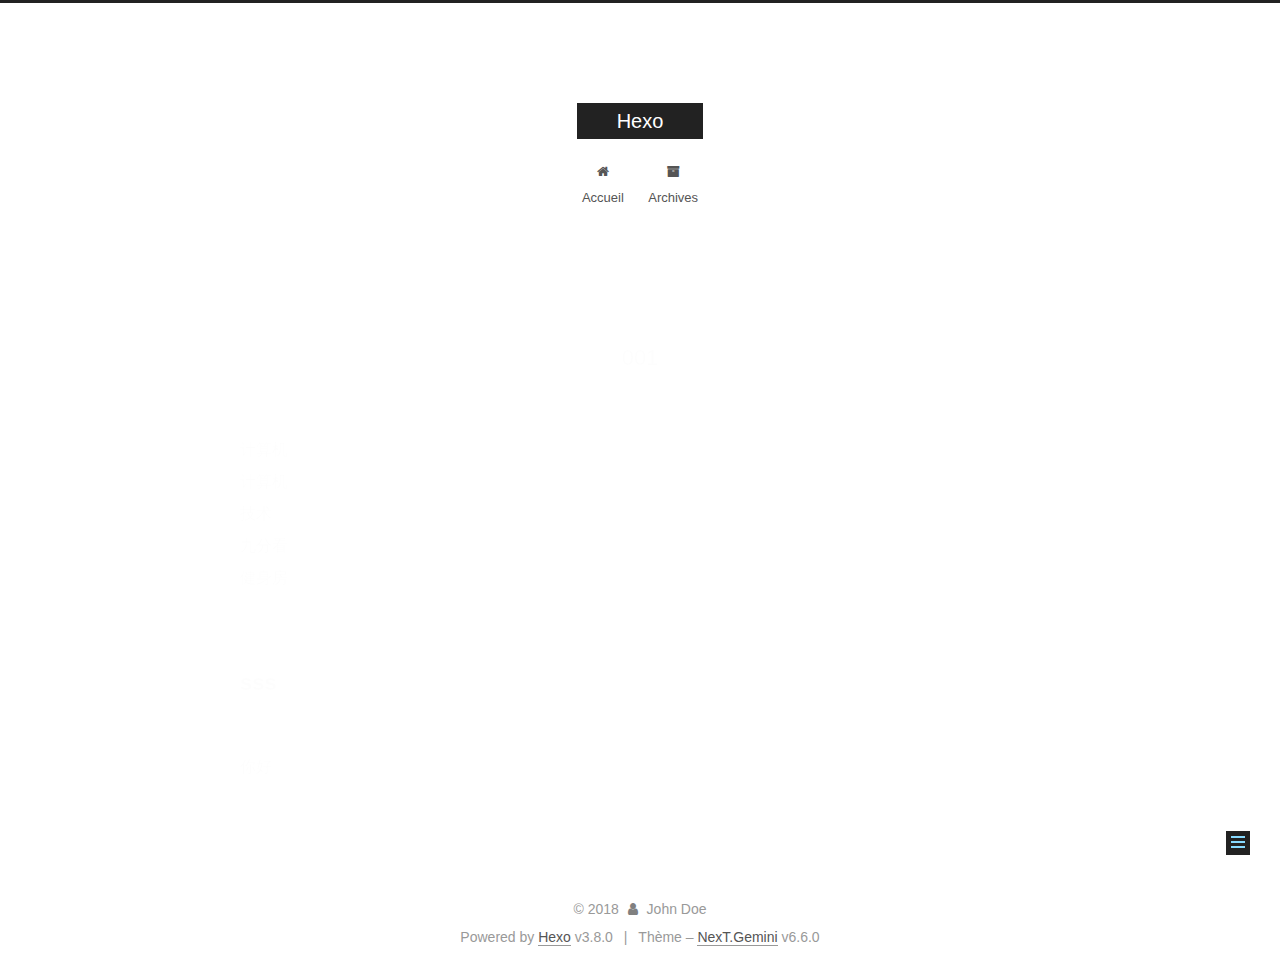
==== commit c1dec3f7: "Site updated: 2018-12-10 08:56:39" ====
--- a/001/index.html
+++ b/001/index.html
@@ -14,7 +14,7 @@
   
 
 
-<html class="theme-next muse use-motion" lang="">
+<html class="theme-next gemini use-motion" lang="">
 <head><meta name="generator" content="Hexo 3.8.0">
   <meta charset="UTF-8">
 <meta http-equiv="X-UA-Compatible" content="IE=edge">
@@ -84,7 +84,7 @@
   var NexT = window.NexT || {};
   var CONFIG = {
     root: '/',
-    scheme: 'Muse',
+    scheme: 'Gemini',
     version: '6.6.0',
     sidebar: {"position":"left","display":"post","offset":12,"b2t":false,"scrollpercent":false,"onmobile":false},
     fancybox: false,
@@ -231,7 +231,7 @@
 
     
 
-    <a href="/" rel="section"><i class="menu-item-icon fa fa-fw fa-home"></i> <br>Home</a>
+    <a href="/" rel="section"><i class="menu-item-icon fa fa-fw fa-home"></i> <br>Accueil</a>
 
   </li>
         
@@ -256,22 +256,6 @@
       
     </ul>
   
-
-  
-    
-
-    
-    
-      
-      
-    
-      
-      
-    
-    
-
-  
-
 
   
 
@@ -293,6 +277,22 @@
     <main id="main" class="main">
       <div class="main-inner">
         <div class="content-wrap">
+          
+            
+
+    
+    
+      
+      
+    
+      
+      
+    
+    
+
+  
+
+
           
           <div id="content" class="content">
             
@@ -376,10 +376,10 @@
       
         <ul class="sidebar-nav motion-element">
           <li class="sidebar-nav-toc sidebar-nav-active" data-target="post-toc-wrap">
-            Table of Contents
+            Table Des Matières
           </li>
           <li class="sidebar-nav-overview" data-target="site-overview-wrap">
-            Overview
+            Ensemble
           </li>
         </ul>
       
@@ -400,7 +400,7 @@
                   <a href="/archives/">
                 
                     <span class="site-state-item-count">2</span>
-                    <span class="site-state-item-name">posts</span>
+                    <span class="site-state-item-name">articles</span>
                   </a>
                 </div>
               
@@ -508,7 +508,7 @@
 
 
 
-  <div class="theme-info">Theme – <a href="https://theme-next.org" class="theme-link" rel="noopener" target="_blank">NexT.Muse</a> v6.6.0</div>
+  <div class="theme-info">Thème – <a href="https://theme-next.org" class="theme-link" rel="noopener" target="_blank">NexT.Gemini</a> v6.6.0</div>
 
 
 
@@ -601,6 +601,13 @@
   
   
 
+
+  <script type="text/javascript" src="/js/src/affix.js?v=6.6.0"></script>
+
+  <script type="text/javascript" src="/js/src/schemes/pisces.js?v=6.6.0"></script>
+
+
+
   
   <script type="text/javascript" src="/js/src/scrollspy.js?v=6.6.0"></script>
 <script type="text/javascript" src="/js/src/post-details.js?v=6.6.0"></script>
